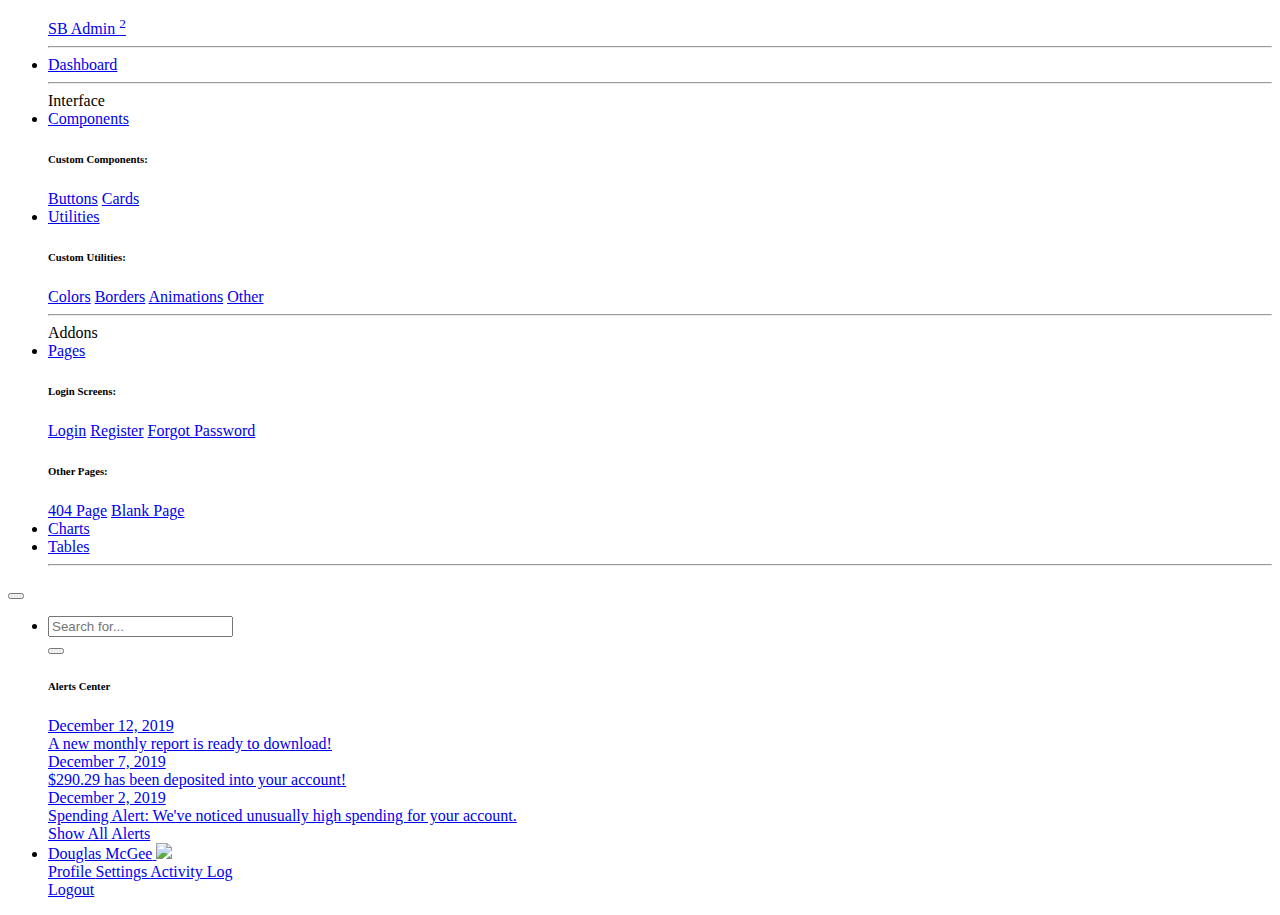
==== index.html @ e05d9966 "second commit" ====
<!DOCTYPE html>
<html lang="en">

<head>

    <meta charset="utf-8">
    <meta http-equiv="X-UA-Compatible" content="IE=edge">
    <meta name="viewport" content="width=device-width, initial-scale=1, shrink-to-fit=no">
    <meta name="description" content="">
    <meta name="author" content="">

    <title>SB Admin 2 - Dashboard</title>

    <!-- Custom fonts for this template-->
    <link href="vendor/fontawesome-free/css/all.min.css" rel="stylesheet" type="text/css">
    <link
        href="https://fonts.googleapis.com/css?family=Nunito:200,200i,300,300i,400,400i,600,600i,700,700i,800,800i,900,900i"
        rel="stylesheet">

    <!-- Custom styles for this template-->
    <link href="css/sb-admin-2.css" rel="stylesheet">
    <link rel="stylesheet" href="style.css">

</head>

<body id="page-top">

    <!-- Page Wrapper -->
    <div id="wrapper">

        <!-- Sidebar -->
        <ul class="navbar-nav bg-gradient-primary sidebar sidebar-dark accordion" id="accordionSidebar">

            <!-- Sidebar - Brand -->
            <a class="sidebar-brand d-flex align-items-center justify-content-center" href="index.html">
                <div class="sidebar-brand-icon rotate-n-15">
                    <i class="fas fa-laugh-wink"></i>
                </div>
                <div class="sidebar-brand-text mx-3">SB Admin <sup>2</sup></div>
            </a>

            <!-- Divider -->
            <hr class="sidebar-divider my-0">

            <!-- Nav Item - Dashboard -->
            <li class="nav-item active">
                <a class="nav-link" href="index.html">
                    <i class="fas fa-fw fa-tachometer-alt"></i>
                    <span>Dashboard</span></a>
            </li>

            <!-- Divider -->
            <hr class="sidebar-divider">

            <!-- Heading -->
            <div class="sidebar-heading">
                Interface
            </div>

            <!-- Nav Item - Pages Collapse Menu -->
            <li class="nav-item">
                <a class="nav-link collapsed" href="#" data-toggle="collapse" data-target="#collapseTwo"
                    aria-expanded="true" aria-controls="collapseTwo">
                    <i class="fas fa-fw fa-cog"></i>
                    <span>Components</span>
                </a>
                <div id="collapseTwo" class="collapse" aria-labelledby="headingTwo" data-parent="#accordionSidebar">
                    <div class="bg-white py-2 collapse-inner rounded">
                        <h6 class="collapse-header">Custom Components:</h6>
                        <a class="collapse-item" href="buttons.html">Buttons</a>
                        <a class="collapse-item" href="cards.html">Cards</a>
                    </div>
                </div>
            </li>

            <!-- Nav Item - Utilities Collapse Menu -->
            <li class="nav-item">
                <a class="nav-link collapsed" href="#" data-toggle="collapse" data-target="#collapseUtilities"
                    aria-expanded="true" aria-controls="collapseUtilities">
                    <i class="fas fa-fw fa-wrench"></i>
                    <span>Utilities</span>
                </a>
                <div id="collapseUtilities" class="collapse" aria-labelledby="headingUtilities"
                    data-parent="#accordionSidebar">
                    <div class="bg-white py-2 collapse-inner rounded">
                        <h6 class="collapse-header">Custom Utilities:</h6>
                        <a class="collapse-item" href="utilities-color.html">Colors</a>
                        <a class="collapse-item" href="utilities-border.html">Borders</a>
                        <a class="collapse-item" href="utilities-animation.html">Animations</a>
                        <a class="collapse-item" href="utilities-other.html">Other</a>
                    </div>
                </div>
            </li>

            <!-- Divider -->
            <hr class="sidebar-divider">

            <!-- Heading -->
            <div class="sidebar-heading">
                Addons
            </div>

            <!-- Nav Item - Pages Collapse Menu -->
            <li class="nav-item">
                <a class="nav-link collapsed" href="#" data-toggle="collapse" data-target="#collapsePages"
                    aria-expanded="true" aria-controls="collapsePages">
                    <i class="fas fa-fw fa-folder"></i>
                    <span>Pages</span>
                </a>
                <div id="collapsePages" class="collapse" aria-labelledby="headingPages" data-parent="#accordionSidebar">
                    <div class="bg-white py-2 collapse-inner rounded">
                        <h6 class="collapse-header">Login Screens:</h6>
                        <a class="collapse-item" href="login.html">Login</a>
                        <a class="collapse-item" href="register.html">Register</a>
                        <a class="collapse-item" href="forgot-password.html">Forgot Password</a>
                        <div class="collapse-divider"></div>
                        <h6 class="collapse-header">Other Pages:</h6>
                        <a class="collapse-item" href="404.html">404 Page</a>
                        <a class="collapse-item" href="blank.html">Blank Page</a>
                    </div>
                </div>
            </li>

            <!-- Nav Item - Charts -->
            <li class="nav-item">
                <a class="nav-link" href="charts.html">
                    <i class="fas fa-fw fa-chart-area"></i>
                    <span>Charts</span></a>
            </li>

            <!-- Nav Item - Tables -->
            <li class="nav-item">
                <a class="nav-link" href="tables.html">
                    <i class="fas fa-fw fa-table"></i>
                    <span>Tables</span></a>
            </li>

            <!-- Divider -->
            <hr class="sidebar-divider d-none d-md-block">

            <!-- Sidebar Toggler (Sidebar) -->
            <!-- <div class="text-center d-none d-md-inline">
                <button class="rounded-circle border-0" id="sidebarToggle"></button>
            </div> -->

            <!-- Sidebar Message -->
            <!-- <div class="sidebar-card">
                <img class="sidebar-card-illustration mb-2" src="img/undraw_rocket.svg" alt="">
                <p class="text-center mb-2"><strong>SB Admin Pro</strong> is packed with premium features, components, and more!</p>
                <a class="btn btn-success btn-sm" href="https://startbootstrap.com/theme/sb-admin-pro">Upgrade to Pro!</a>
            </div> -->

        </ul>
        <!-- End of Sidebar -->

        <!-- Content Wrapper -->
        <div id="content-wrapper" class="d-flex flex-column">

            <!-- Main Content -->
            <div id="content">

                <!-- Topbar -->
                <nav class="navbar navbar-expand navbar-light topbar mb-4 static-top shadow">

                    <!-- Sidebar Toggle (Topbar) -->
                    <button id="sidebarToggleTop" class="btn btn-link  rounded-circle mr-3">
                        <i class="fa fa-bars"></i>
                    </button>

                    <!-- Topbar Search -->
                    <!-- <form
                        class="d-none d-sm-inline-block form-inline mr-auto ml-md-3 my-2 my-md-0 mw-100 navbar-search">
                        <div class="input-group">
                            <input type="text" class="form-control bg-light border-0 small" placeholder="Search for..."
                                aria-label="Search" aria-describedby="basic-addon2">
                            <div class="input-group-append">
                                <button class="btn btn-primary" type="button">
                                    <i class="fas fa-search fa-sm"></i>
                                </button>
                            </div>
                        </div>
                    </form> -->

                    <!-- Topbar Navbar -->
                    <ul class="navbar-nav ml-auto">

                        <!-- Nav Item - Search Dropdown (Visible Only XS) -->
                        <li class="nav-item dropdown no-arrow d-sm-none">
                            <a class="nav-link dropdown-toggle" href="#" id="searchDropdown" role="button"
                                data-toggle="dropdown" aria-haspopup="true" aria-expanded="false">
                                <i class="fas fa-search fa-fw"></i>
                            </a>
                            <!-- Dropdown - Messages -->
                            <div class="dropdown-menu dropdown-menu-right p-3 shadow animated--grow-in"
                                aria-labelledby="searchDropdown">
                                <form class="form-inline mr-auto w-100 navbar-search">
                                    <div class="input-group">
                                        <input type="text" class="form-control bg-light border-0 small"
                                            placeholder="Search for..." aria-label="Search"
                                            aria-describedby="basic-addon2">
                                        <div class="input-group-append">
                                            <button class="btn btn-primary" type="button">
                                                <i class="fas fa-search fa-sm"></i>
                                            </button>
                                        </div>
                                    </div>
                                </form>
                            </div>
                        </li>

                         <!-- Nav Item - Alerts 
                        <li class="nav-item dropdown no-arrow mx-1">
                            <a class="nav-link dropdown-toggle" href="#" id="alertsDropdown" role="button"
                                data-toggle="dropdown" aria-haspopup="true" aria-expanded="false">
                                <i class="fas fa-bell fa-fw"></i>
                               Counter - Alerts 
                                <span class="badge badge-danger badge-counter">3+</span>
                            </a> -->
                            <!-- Dropdown - Alerts -->
                            <div class="dropdown-list dropdown-menu dropdown-menu-right shadow animated--grow-in"
                                aria-labelledby="alertsDropdown">
                                <h6 class="dropdown-header">
                                    Alerts Center
                                </h6>
                                <a class="dropdown-item d-flex align-items-center" href="#">
                                    <div class="mr-3">
                                        <div class="icon-circle bg-primary">
                                            <i class="fas fa-file-alt text-white"></i>
                                        </div>
                                    </div>
                                    <div>
                                        <div class="small text-gray-500">December 12, 2019</div>
                                        <span class="font-weight-bold">A new monthly report is ready to download!</span>
                                    </div>
                                </a>
                                <a class="dropdown-item d-flex align-items-center" href="#">
                                    <div class="mr-3">
                                        <div class="icon-circle bg-success">
                                            <i class="fas fa-donate text-white"></i>
                                        </div>
                                    </div>
                                    <div>
                                        <div class="small text-gray-500">December 7, 2019</div>
                                        $290.29 has been deposited into your account!
                                    </div>
                                </a>
                                <a class="dropdown-item d-flex align-items-center" href="#">
                                    <div class="mr-3">
                                        <div class="icon-circle bg-warning">
                                            <i class="fas fa-exclamation-triangle text-white"></i>
                                        </div>
                                    </div>
                                    <div>
                                        <div class="small text-gray-500">December 2, 2019</div>
                                        Spending Alert: We've noticed unusually high spending for your account.
                                    </div>
                                </a>
                                <a class="dropdown-item text-center small text-gray-500" href="#">Show All Alerts</a>
                            </div>
                        </li>

                        <!-- Nav Item - Messages -->
                        <!-- <li class="nav-item dropdown no-arrow mx-1">
                            <a class="nav-link dropdown-toggle" href="#" id="messagesDropdown" role="button"
                                data-toggle="dropdown" aria-haspopup="true" aria-expanded="false">
                                <i class="fas fa-envelope fa-fw"></i> -->
                                <!-- Counter - Messages -->
                                <!-- <span class="badge badge-danger badge-counter">7</span>
                            </a> -->
                            <!-- Dropdown - Messages -->
                            <!-- <div class="dropdown-list dropdown-menu dropdown-menu-right shadow animated--grow-in"
                                aria-labelledby="messagesDropdown">
                                <h6 class="dropdown-header">
                                    Message Center
                                </h6>
                                <a class="dropdown-item d-flex align-items-center" href="#">
                                    <div class="dropdown-list-image mr-3">
                                        <img class="rounded-circle" src="img/undraw_profile_1.svg"
                                            alt="">
                                        <div class="status-indicator bg-success"></div>
                                    </div>
                                    <div class="font-weight-bold">
                                        <div class="text-truncate">Hi there! I am wondering if you can help me with a
                                            problem I've been having.</div>
                                        <div class="small text-gray-500">Emily Fowler · 58m</div>
                                    </div>
                                </a>
                                <a class="dropdown-item d-flex align-items-center" href="#">
                                    <div class="dropdown-list-image mr-3">
                                        <img class="rounded-circle" src="img/undraw_profile_2.svg"
                                            alt="">
                                        <div class="status-indicator"></div>
                                    </div>
                                    <div>
                                        <div class="text-truncate">I have the photos that you ordered last month, how
                                            would you like them sent to you?</div>
                                        <div class="small text-gray-500">Jae Chun · 1d</div>
                                    </div>
                                </a>
                                <a class="dropdown-item d-flex align-items-center" href="#">
                                    <div class="dropdown-list-image mr-3">
                                        <img class="rounded-circle" src="img/undraw_profile_3.svg"
                                            alt="">
                                        <div class="status-indicator bg-warning"></div>
                                    </div>
                                    <div>
                                        <div class="text-truncate">Last month's report looks great, I am very happy with
                                            the progress so far, keep up the good work!</div>
                                        <div class="small text-gray-500">Morgan Alvarez · 2d</div>
                                    </div>
                                </a>
                                <a class="dropdown-item d-flex align-items-center" href="#">
                                    <div class="dropdown-list-image mr-3">
                                        <img class="rounded-circle" src="https://source.unsplash.com/Mv9hjnEUHR4/60x60"
                                            alt="">
                                        <div class="status-indicator bg-success"></div>
                                    </div>
                                    <div>
                                        <div class="text-truncate">Am I a good boy? The reason I ask is because someone
                                            told me that people say this to all dogs, even if they aren't good...</div>
                                        <div class="small text-gray-500">Chicken the Dog · 2w</div>
                                    </div>
                                </a>
                                <a class="dropdown-item text-center small text-gray-500" href="#">Read More Messages</a>
                            </div>
                        </li>

                        <div class="topbar-divider d-none d-sm-block"></div> -->

                        <!-- Nav Item - User Information -->
                        <li class="nav-item dropdown no-arrow">
                            <a class="nav-link dropdown-toggle" href="#" id="userDropdown" role="button"
                                data-toggle="dropdown" aria-haspopup="true" aria-expanded="false">
                                <span class="mr-2 d-none d-lg-inline text-gray-600 small">Douglas McGee</span>
                                <img class="img-profile rounded-circle"
                                    src="img/undraw_profile.svg">
                            </a>
                            <!-- Dropdown - User Information -->
                            <div class="dropdown-menu dropdown-menu-right shadow animated--grow-in"
                                aria-labelledby="userDropdown">
                                <a class="dropdown-item" href="#">
                                    <i class="fas fa-user fa-sm fa-fw mr-2 text-gray-400"></i>
                                    Profile
                                </a>
                                <a class="dropdown-item" href="#">
                                    <i class="fas fa-cogs fa-sm fa-fw mr-2 text-gray-400"></i>
                                    Settings
                                </a>
                                <a class="dropdown-item" href="#">
                                    <i class="fas fa-list fa-sm fa-fw mr-2 text-gray-400"></i>
                                    Activity Log
                                </a>
                                <div class="dropdown-divider"></div>
                                <a class="dropdown-item" href="#" data-toggle="modal" data-target="#logoutModal">
                                    <i class="fas fa-sign-out-alt fa-sm fa-fw mr-2 text-gray-400"></i>
                                    Logout
                                </a>
                            </div>
                        </li>

                    </ul>

                </nav>
                <!-- End of Topbar -->

               
    <!-- Logout Modal-->
    <!-- <div class="modal fade" id="logoutModal" tabindex="-1" role="dialog" aria-labelledby="exampleModalLabel"
        aria-hidden="true">
        <div class="modal-dialog" role="document">
            <div class="modal-content">
                <div class="modal-header">
                    <h5 class="modal-title" id="exampleModalLabel">Ready to Leave?</h5>
                    <button class="close" type="button" data-dismiss="modal" aria-label="Close">
                        <span aria-hidden="true">×</span>
                    </button>
                </div>
                <div class="modal-body">Select "Logout" below if you are ready to end your current session.</div>
                <div class="modal-footer">
                    <button class="btn btn-secondary" type="button" data-dismiss="modal">Cancel</button>
                    <a class="btn btn-primary" href="login.html">Logout</a>
                </div>
            </div>
        </div>
    </div> -->

    <!-- Bootstrap core JavaScript-->
    <script src="vendor/jquery/jquery.min.js"></script>
    <script src="vendor/bootstrap/js/bootstrap.bundle.min.js"></script>

    <!-- Core plugin JavaScript-->
    <script src="vendor/jquery-easing/jquery.easing.min.js"></script>

    <!-- Custom scripts for all pages-->
    <script src="js/sb-admin-2.min.js"></script>

    <!-- Page level plugins -->
    <script src="vendor/chart.js/Chart.min.js"></script>

    <!-- Page level custom scripts -->
    <script src="js/demo/chart-area-demo.js"></script>
    <script src="js/demo/chart-pie-demo.js"></script>

</body>

</html>
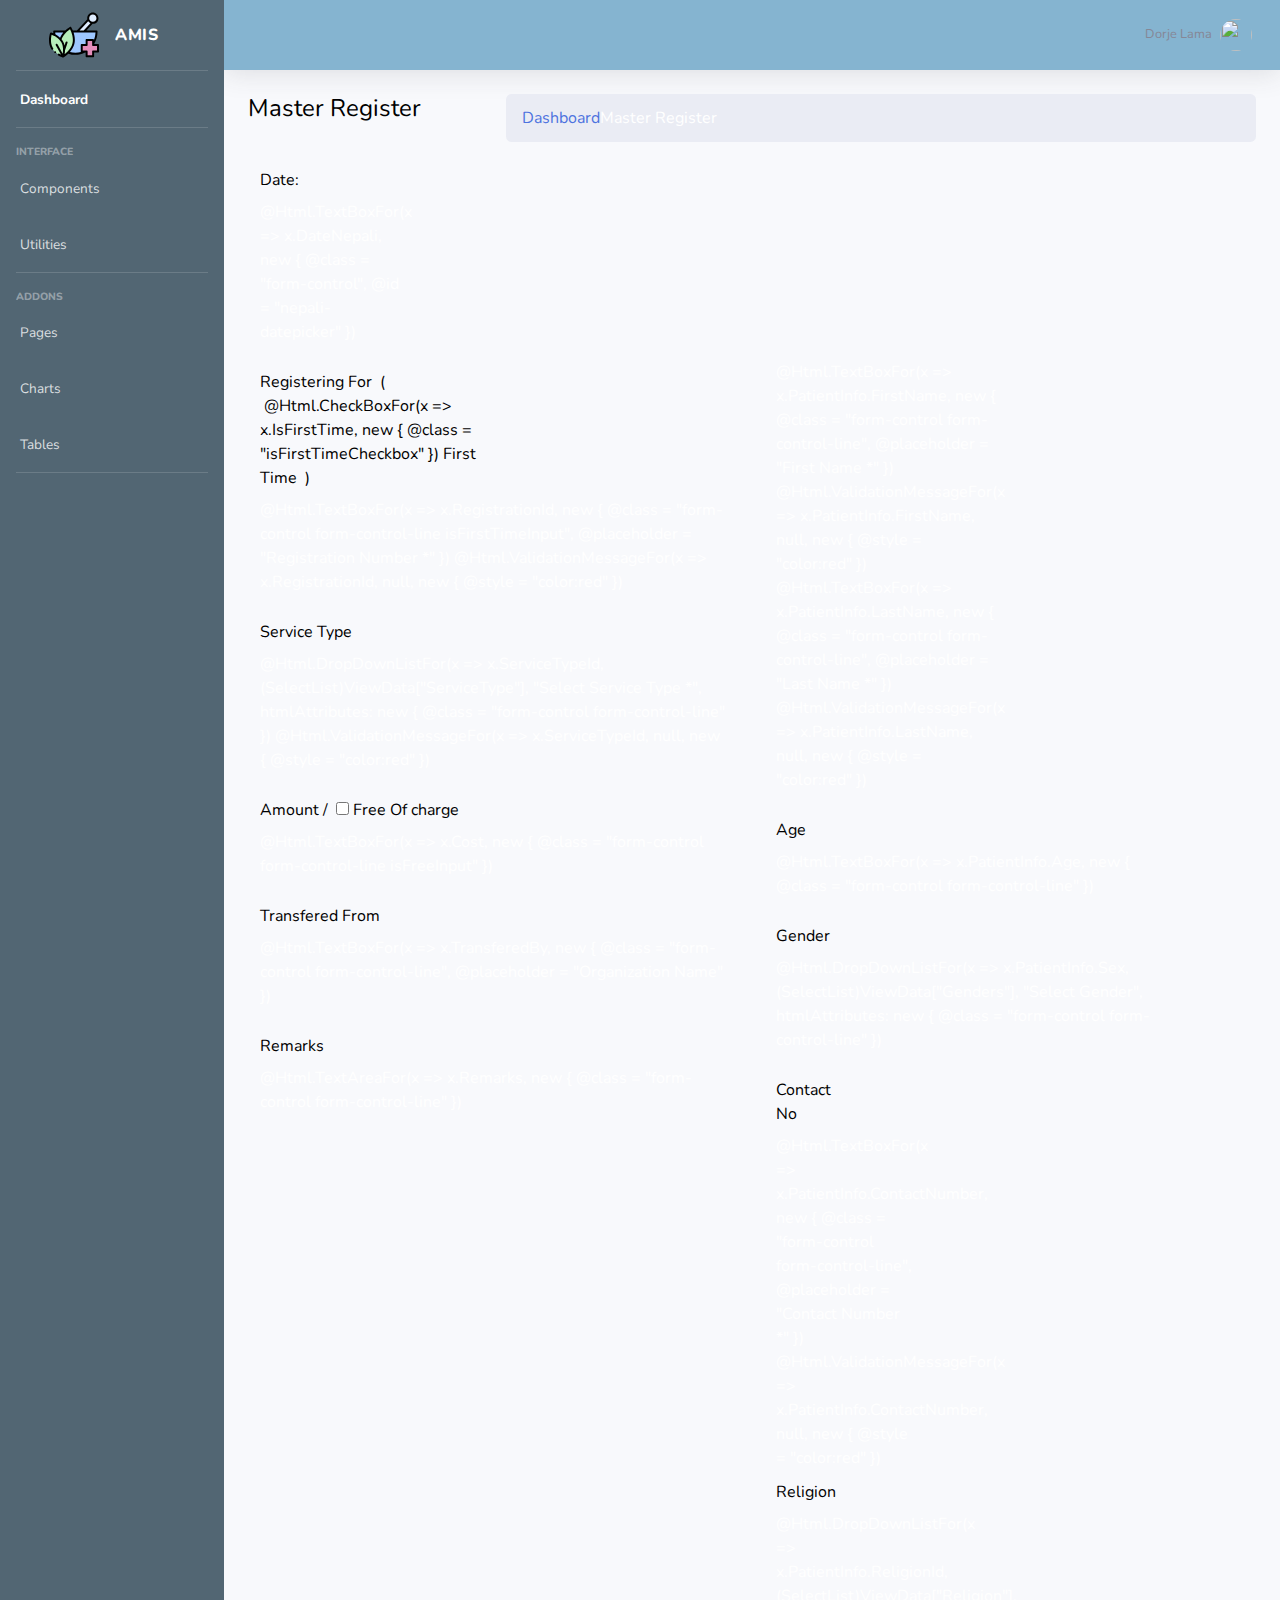
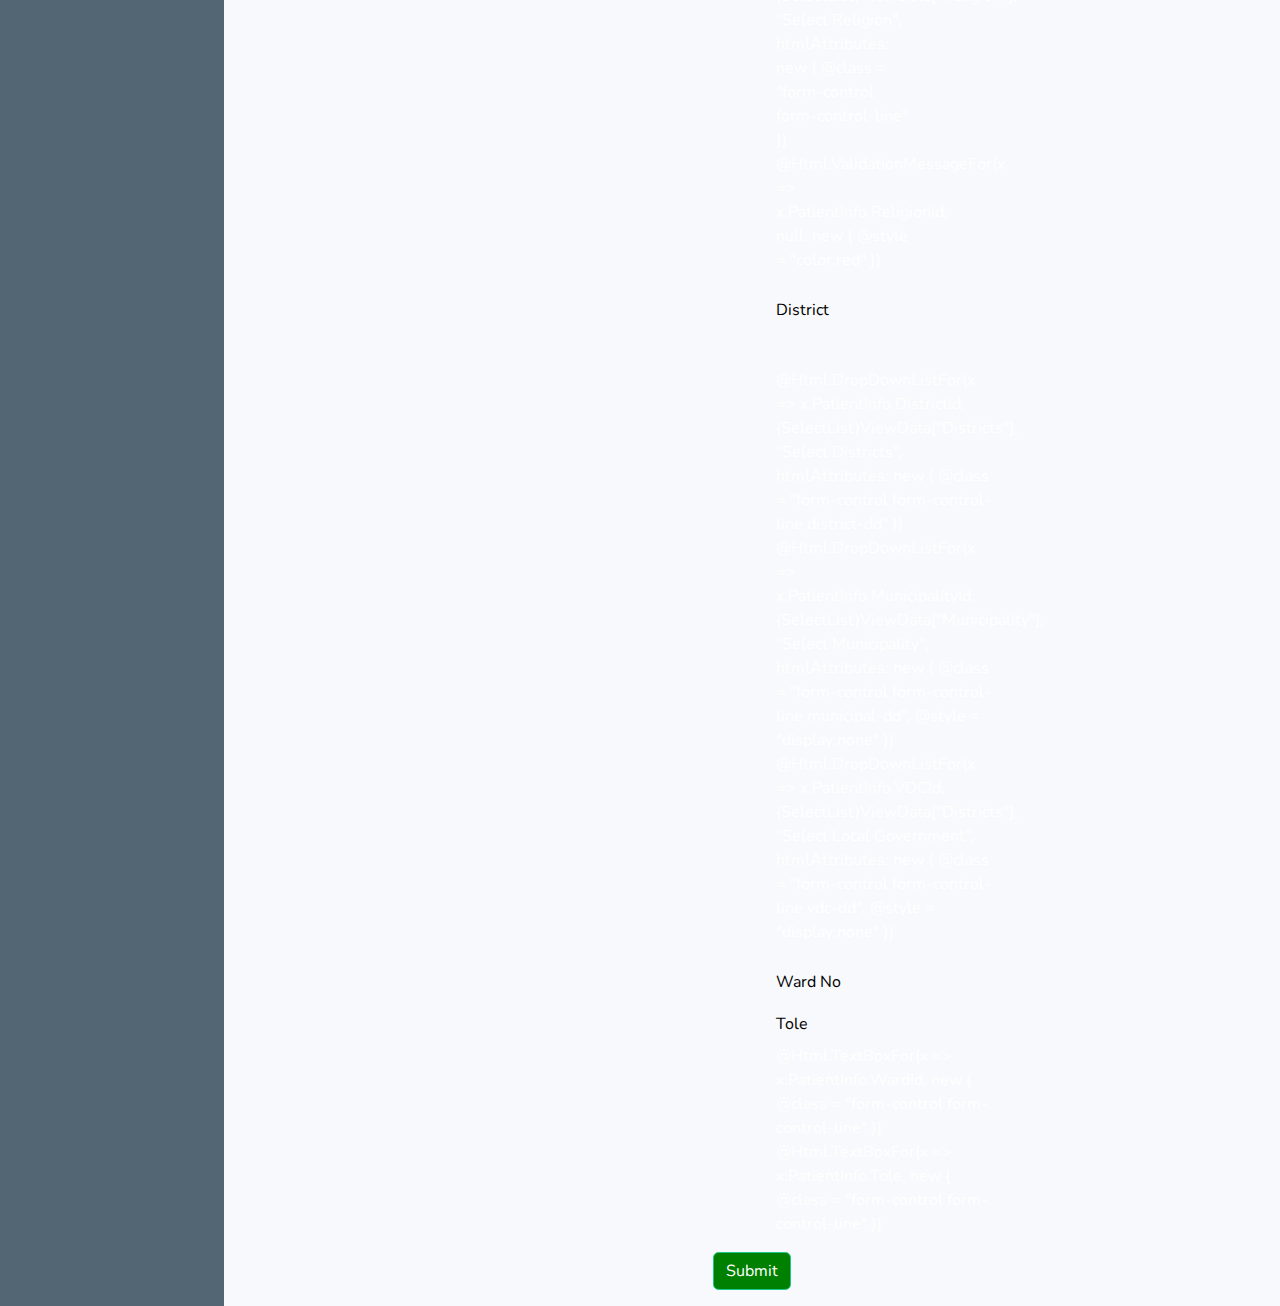
==== commit 0531b719: "third commit" ====
--- a/index.html
+++ b/index.html
@@ -33,10 +33,10 @@
 
             <!-- Sidebar - Brand -->
             <a class="sidebar-brand d-flex align-items-center justify-content-center" href="index.html">
-                <div class="sidebar-brand-icon rotate-n-15">
-                    <i class="fas fa-laugh-wink"></i>
-                </div>
-                <div class="sidebar-brand-text mx-3">SB Admin <sup>2</sup></div>
+                <div class="sidebar-brand-icon ">
+                 <img src="./img/medicine.svg" alt="" sizes="" srcset="" style="width: 50px;">
+                </div>
+                <div class="sidebar-brand-text mx-3"> AMIS </div>
             </a>
 
             <!-- Divider -->
@@ -331,7 +331,7 @@
                         <li class="nav-item dropdown no-arrow">
                             <a class="nav-link dropdown-toggle" href="#" id="userDropdown" role="button"
                                 data-toggle="dropdown" aria-haspopup="true" aria-expanded="false">
-                                <span class="mr-2 d-none d-lg-inline text-gray-600 small">Douglas McGee</span>
+                                <span class="mr-2 d-none d-lg-inline text-gray-600 small">Dorje Lama</span>
                                 <img class="img-profile rounded-circle"
                                     src="img/undraw_profile.svg">
                             </a>
@@ -362,6 +362,161 @@
 
                 </nav>
                 <!-- End of Topbar -->
+
+<!-- content-section-start -->
+
+
+<div class="container-fluid">
+    <div class="row bg-title">
+        <div class="col-lg-3 col-md-4 col-sm-4 col-xs-12">
+            <h4 class="page-title">Master Register</h4>
+        </div>
+        <div class="col-lg-9 col-sm-8 col-md-8 col-xs-12">
+            <ol class="breadcrumb">
+                <li><a href="@Url.Action("Index","Home")">Dashboard</a></li>
+                <li class="active">Master Register</li>
+            </ol>
+        </div>
+    </div>
+
+        <div class="row">
+            <div class="col-md-6">
+                <div class="form-group">
+                    <label class="col-md-1">Date:</label>
+                    <div class="col-md-4">
+                        @Html.TextBoxFor(x => x.DateNepali, new { @class = "form-control", @id = "nepali-datepicker" })
+                    </div>
+                </div>
+            </div>
+        </div>
+        <div class="row">
+            <div class="col-md-6 col-xs-12">
+                <div class="white-box">
+                    <div class="form-group">
+                        <label class="col-md-6">Registering For&nbsp; ( &nbsp;@Html.CheckBoxFor(x => x.IsFirstTime, new { @class = "isFirstTimeCheckbox" }) First Time &nbsp;)</label>
+                        <div class="col-md-12">
+                            @Html.TextBoxFor(x => x.RegistrationId, new { @class = "form-control form-control-line isFirstTimeInput", @placeholder = "Registration Number *" })
+                            @Html.ValidationMessageFor(x => x.RegistrationId, null, new { @style = "color:red" })
+                        </div>
+                    </div>
+                    <div class="form-group">
+                        <label class="col-md-12">Service Type</label>
+                        <div class="col-md-12">
+                            @Html.DropDownListFor(x => x.ServiceTypeId, (SelectList)ViewData["ServiceType"], "Select Service Type *", htmlAttributes: new { @class = "form-control form-control-line" })
+                            @Html.ValidationMessageFor(x => x.ServiceTypeId, null, new { @style = "color:red" })
+
+                        </div>
+                    </div>
+                    <div class="form-group">
+                        <label class="col-md-12">Amount / &nbsp;<input type="checkbox" class="isFreeCheckbox"> Free Of charge</label>
+                        <div class="col-md-12">
+                            @Html.TextBoxFor(x => x.Cost, new { @class = "form-control form-control-line isFreeInput" })
+                        </div>
+                    </div>
+                    <div class="form-group">
+                        <label class="col-md-12">Transfered From</label>
+                        <div class="col-md-12">
+                            @Html.TextBoxFor(x => x.TransferedBy, new { @class = "form-control form-control-line", @placeholder = "Organization Name" })
+                        </div>
+                    </div>
+                    <div class="form-group">
+                        <label class="col-md-12">Remarks</label>
+                        <div class="col-md-12">
+                            @Html.TextAreaFor(x => x.Remarks, new { @class = "form-control form-control-line" })
+                        </div>
+                    </div>
+                </div>
+            </div>
+            <div class="col-md-6 col-xs-12">
+                <div class="white-box">
+                    <div class="form-group">
+                        <div class="col-md-6">
+                            @Html.TextBoxFor(x => x.PatientInfo.FirstName, new { @class = "form-control form-control-line", @placeholder = "First Name *" })
+                            @Html.ValidationMessageFor(x => x.PatientInfo.FirstName, null, new { @style = "color:red" })
+
+                        </div>
+                        <div class="col-md-6">
+                            @Html.TextBoxFor(x => x.PatientInfo.LastName, new { @class = "form-control form-control-line", @placeholder = "Last Name *" })
+                            @Html.ValidationMessageFor(x => x.PatientInfo.LastName, null, new { @style = "color:red" })
+
+                        </div>
+                    </div>
+                    <div class="form-group">
+                        <label class="col-md-2">Age</label>
+                        <div class="col-md-10">
+                            @Html.TextBoxFor(x => x.PatientInfo.Age, new { @class = "form-control form-control-line" })
+                        </div>
+                    </div>
+                    <div class="form-group">
+                        <label class="col-md-2">Gender</label>
+                        <div class="col-md-10">
+                            @Html.DropDownListFor(x => x.PatientInfo.Sex, (SelectList)ViewData["Genders"], "Select Gender", htmlAttributes: new { @class = "form-control form-control-line" })
+                        </div>
+                    </div>
+                    <div class="form-group">
+                        <label class="col-md-2">Contact No</label>
+                        <div class="col-md-4">
+                            @Html.TextBoxFor(x => x.PatientInfo.ContactNumber, new { @class = "form-control form-control-line", @placeholder = "Contact Number *" })
+                            @Html.ValidationMessageFor(x => x.PatientInfo.ContactNumber, null, new { @style = "color:red" })
+                        </div>
+                        <label class="col-md-2">Religion</label>
+                        <div class="col-md-4">
+                            @Html.DropDownListFor(x => x.PatientInfo.ReligionId, (SelectList)ViewData["Religion"], "Select Religion", htmlAttributes: new { @class = "form-control form-control-line" })
+                            @Html.ValidationMessageFor(x => x.PatientInfo.ReligionId, null, new { @style = "color:red" })
+                        </div>
+                    </div>
+                    <div class="form-group">
+                        <label class="col-md-6">District</label>
+
+                        <div class="col-md-6">
+                            <select name="LocalGovernmentType" class="form-control form-control-line local-government-type" style="visibility: hidden">
+                                <option>Select Municipality/Local Government</option>
+                                <option value="1">Municipality</option>
+                                <option value="2">Local Government</option>
+                            </select>
+                        </div>
+
+                        <div class="col-md-6">
+                            @Html.DropDownListFor(x => x.PatientInfo.DistrictId, (SelectList)ViewData["Districts"], "Select Districts", htmlAttributes: new { @class = "form-control form-control-line district-dd" })
+                        </div>
+                        <div class="col-md-6">
+                            @Html.DropDownListFor(x => x.PatientInfo.MunicipalityId, (SelectList)ViewData["Municipality"], "Select Municipality", htmlAttributes: new { @class = "form-control form-control-line municipal-dd", @style = "display:none" })
+                            @Html.DropDownListFor(x => x.PatientInfo.VDCId, (SelectList)ViewData["Districts"], "Select Local Government", htmlAttributes: new { @class = "form-control form-control-line vdc-dd", @style = "display:none" })
+                        </div>
+                    </div>
+                    <div class="form-group">
+                        <label class="col-md-6">Ward No</label>
+                        <label class="col-md-6">Tole</label>
+                        <div class="col-md-6">
+                            @Html.TextBoxFor(x => x.PatientInfo.WardId, new { @class = "form-control form-control-line" })
+                        </div>
+                        <div class="col-md-6">
+                            @Html.TextBoxFor(x => x.PatientInfo.Tole, new { @class = "form-control form-control-line" })
+                        </div>
+                    </div>
+                </div>
+            </div>
+        </div>
+        <div class="row">
+            <div class="col-md-12 col-xs-12">
+                <div class="white-box">
+
+                    <div class="form-group">
+                        <div class="col-sm-12 text-center">
+                            <button type="submit" class="btn btn-success" style="background-color:green">Submit</button>
+                        </div>
+                    </div>
+                </div>
+            </div>
+        </div>
+    
+</div>
+
+<!-- content-section-end -->
+
+
+
+
 
                
     <!-- Logout Modal-->
@@ -401,6 +556,8 @@
     <script src="js/demo/chart-area-demo.js"></script>
     <script src="js/demo/chart-pie-demo.js"></script>
 
+<!--  added  scripts -->
+
 </body>
 
 </html>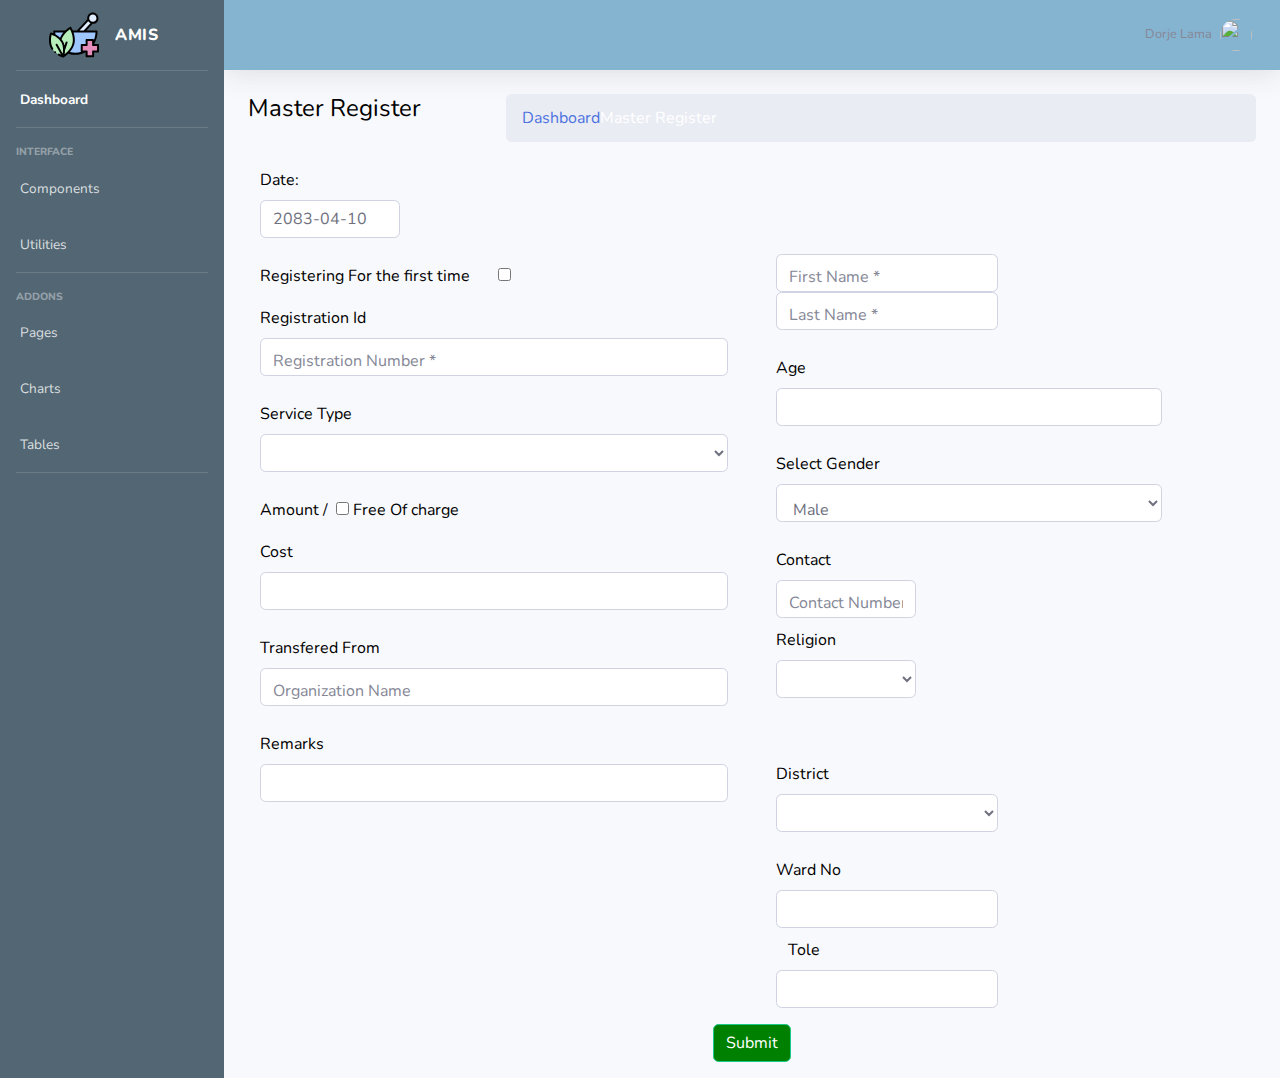
==== commit 807bda6d: "fourth commit" ====
--- a/index.html
+++ b/index.html
@@ -9,7 +9,7 @@
     <meta name="description" content="">
     <meta name="author" content="">
 
-    <title>SB Admin 2 - Dashboard</title>
+    <title>AMIS Dashboards</title>
 
     <!-- Custom fonts for this template-->
     <link href="vendor/fontawesome-free/css/all.min.css" rel="stylesheet" type="text/css">
@@ -362,10 +362,9 @@
 
                 </nav>
                 <!-- End of Topbar -->
+                
 
 <!-- content-section-start -->
-
-
 <div class="container-fluid">
     <div class="row bg-title">
         <div class="col-lg-3 col-md-4 col-sm-4 col-xs-12">
@@ -373,7 +372,7 @@
         </div>
         <div class="col-lg-9 col-sm-8 col-md-8 col-xs-12">
             <ol class="breadcrumb">
-                <li><a href="@Url.Action("Index","Home")">Dashboard</a></li>
+                <li><a href="index.html">Dashboard</a></li>
                 <li class="active">Master Register</li>
             </ol>
         </div>
@@ -384,7 +383,8 @@
                 <div class="form-group">
                     <label class="col-md-1">Date:</label>
                     <div class="col-md-4">
-                        @Html.TextBoxFor(x => x.DateNepali, new { @class = "form-control", @id = "nepali-datepicker" })
+                        <input type="text" class="form-control" id="nepali-datepicker">
+                        <!-- @Html.TextBoxFor(x => x.DateNepali, new { @class = "form-control", @id = "nepali-datepicker" }) -->
                     </div>
                 </div>
             </div>
@@ -393,36 +393,72 @@
             <div class="col-md-6 col-xs-12">
                 <div class="white-box">
                     <div class="form-group">
-                        <label class="col-md-6">Registering For&nbsp; ( &nbsp;@Html.CheckBoxFor(x => x.IsFirstTime, new { @class = "isFirstTimeCheckbox" }) First Time &nbsp;)</label>
+                        <label  class="col-md-6"> Registering For the first time</label>
+                        <input type="checkbox" class="isFirstTimeCheckbox" >
+                        <label class="form-check-label" for="exampleCheck1"></label>
+                        <!-- <label class="col-md-6">Registering For&nbsp; ( &nbsp;@Html.CheckBoxFor(x => x.IsFirstTime, new { @class = "isFirstTimeCheckbox" }) First Time &nbsp;)</label> -->
                         <div class="col-md-12">
-                            @Html.TextBoxFor(x => x.RegistrationId, new { @class = "form-control form-control-line isFirstTimeInput", @placeholder = "Registration Number *" })
-                            @Html.ValidationMessageFor(x => x.RegistrationId, null, new { @style = "color:red" })
-                        </div>
-                    </div>
+                            
+                            <label for="RegisterationId">Registration Id</label>
+                            <input type="email" class="form-control form-control-line isFirstTimeInput" id="exampleInputEmail1"  placeholder="Registration Number *">
+
+                            <!-- @Html.TextBoxFor(x => x.RegistrationId, new { @class = "form-control form-control-line isFirstTimeInput", @placeholder = "Registration Number *" })
+                            @Html.ValidationMessageFor(x => x.RegistrationId, null, new { @style = "color:red" }) -->
+                        </div>
+                    </div>
+
+
+
+
+
+
                     <div class="form-group">
                         <label class="col-md-12">Service Type</label>
                         <div class="col-md-12">
-                            @Html.DropDownListFor(x => x.ServiceTypeId, (SelectList)ViewData["ServiceType"], "Select Service Type *", htmlAttributes: new { @class = "form-control form-control-line" })
-                            @Html.ValidationMessageFor(x => x.ServiceTypeId, null, new { @style = "color:red" })
-
-                        </div>
-                    </div>
+
+
+
+
+                            <!-- <label for="DropDownListFor">Select Service Type *</label> -->
+                                <select class="form-control form-control-line" id="">
+                                  <option></option>
+                                  <option></option>
+                                  <option></option>
+                                </select>
+                            <!-- @Html.DropDownListFor(x => x.ServiceTypeId, (SelectList)ViewData["ServiceType"], "Select Service Type *", htmlAttributes: new { @class = "form-control form-control-line" })
+                            @Html.ValidationMessageFor(x => x.ServiceTypeId, null, new { @style = "color:red" }) -->
+
+                        </div>
+                    </div>
+
+
+            
+
                     <div class="form-group">
                         <label class="col-md-12">Amount / &nbsp;<input type="checkbox" class="isFreeCheckbox"> Free Of charge</label>
                         <div class="col-md-12">
-                            @Html.TextBoxFor(x => x.Cost, new { @class = "form-control form-control-line isFreeInput" })
-                        </div>
-                    </div>
+                            <label for="Cost">Cost</label>
+                            <input type="number" class="form-control form-control-line isFreeInput" id=""  placeholder="">
+
+                            <!-- @Html.TextBoxFor(x => x.Cost, new { @class = "form-control form-control-line isFreeInput" }) -->
+                        </div>
+                    </div>
+
                     <div class="form-group">
                         <label class="col-md-12">Transfered From</label>
                         <div class="col-md-12">
-                            @Html.TextBoxFor(x => x.TransferedBy, new { @class = "form-control form-control-line", @placeholder = "Organization Name" })
+                            <!-- <label for="TransferedBy">TransferedBy</label> -->
+                            <input type="text" class="form-control form-control-line " id=""  placeholder="Organization Name">
+<!-- 
+                            @Html.TextBoxFor(x => x.TransferedBy, new { @class = "form-control form-control-line", @placeholder = "Organization Name" }) -->
                         </div>
                     </div>
                     <div class="form-group">
                         <label class="col-md-12">Remarks</label>
                         <div class="col-md-12">
-                            @Html.TextAreaFor(x => x.Remarks, new { @class = "form-control form-control-line" })
+                            <!-- <label for="Remarks">Remarks</label> -->
+                            <input type="text" class="form-control form-control-line " >
+                            <!-- @Html.TextAreaFor(x => x.Remarks, new { @class = "form-control form-control-line" }) -->
                         </div>
                     </div>
                 </div>
@@ -431,42 +467,66 @@
                 <div class="white-box">
                     <div class="form-group">
                         <div class="col-md-6">
-                            @Html.TextBoxFor(x => x.PatientInfo.FirstName, new { @class = "form-control form-control-line", @placeholder = "First Name *" })
-                            @Html.ValidationMessageFor(x => x.PatientInfo.FirstName, null, new { @style = "color:red" })
+                            
+
+                            <!-- <label for="PatientInfo">PatientInfo</label> -->
+                            <input type="text" class="form-control form-control-line" id=""  placeholder="First Name *">
+
+
+
+                            <!-- @Html.TextBoxFor(x => x.PatientInfo.FirstName, new { @class = "form-control form-control-line", @placeholder = "First Name *" })
+                            @Html.ValidationMessageFor(x => x.PatientInfo.FirstName, null, new { @style = "color:red" }) -->
 
                         </div>
                         <div class="col-md-6">
-                            @Html.TextBoxFor(x => x.PatientInfo.LastName, new { @class = "form-control form-control-line", @placeholder = "Last Name *" })
-                            @Html.ValidationMessageFor(x => x.PatientInfo.LastName, null, new { @style = "color:red" })
+                            <input type="text" class="form-control form-control-line " id=""  placeholder="Last Name *">
+                            <!-- @Html.TextBoxFor(x => x.PatientInfo.LastName, new { @class = "form-control form-control-line", @placeholder = "Last Name *" })
+                            @Html.ValidationMessageFor(x => x.PatientInfo.LastName, null, new { @style = "color:red" }) -->
 
                         </div>
                     </div>
                     <div class="form-group">
                         <label class="col-md-2">Age</label>
                         <div class="col-md-10">
-                            @Html.TextBoxFor(x => x.PatientInfo.Age, new { @class = "form-control form-control-line" })
-                        </div>
-                    </div>
-                    <div class="form-group">
-                        <label class="col-md-2">Gender</label>
+                            <input type="text" class="form-control form-control-line " id=""  placeholder=" ">
+                            <!-- @Html.TextBoxFor(x => x.PatientInfo.Age, new { @class = "form-control form-control-line" }) -->
+                        </div>
+                    </div>
+                    <div class="form-group">
+                        <!-- <label class="col-md-2">Gender</label> -->
                         <div class="col-md-10">
-                            @Html.DropDownListFor(x => x.PatientInfo.Sex, (SelectList)ViewData["Genders"], "Select Gender", htmlAttributes: new { @class = "form-control form-control-line" })
-                        </div>
-                    </div>
-                    <div class="form-group">
-                        <label class="col-md-2">Contact No</label>
+                            <label for="Genders">Select Gender</label>
+                            <select class="form-control form-control-line" id="">
+                                <option> Male</option>
+                                <option>Female</option>
+                           
+                              </select>
+                            <!-- @Html.DropDownListFor(x => x.PatientInfo.Sex, (SelectList)ViewData["Genders"], "Select Gender", htmlAttributes: new { @class = "form-control form-control-line" }) -->
+                        </div>
+                    </div>
+                    
+                    <div class="form-group">
+                        <label class="col-md-2">Contact </label>
                         <div class="col-md-4">
-                            @Html.TextBoxFor(x => x.PatientInfo.ContactNumber, new { @class = "form-control form-control-line", @placeholder = "Contact Number *" })
-                            @Html.ValidationMessageFor(x => x.PatientInfo.ContactNumber, null, new { @style = "color:red" })
+                            <!-- <label for="ContactNumber">Contact Number</label> -->
+                            <input type="text" class="form-control form-control-line " id=""  placeholder="Contact Number *">
+                            <!-- @Html.TextBoxFor(x => x.PatientInfo.ContactNumber, new { @class = "form-control form-control-line", @placeholder = "Contact Number *" })
+                            @Html.ValidationMessageFor(x => x.PatientInfo.ContactNumber, null, new { @style = "color:red" }) -->
                         </div>
                         <label class="col-md-2">Religion</label>
                         <div class="col-md-4">
-                            @Html.DropDownListFor(x => x.PatientInfo.ReligionId, (SelectList)ViewData["Religion"], "Select Religion", htmlAttributes: new { @class = "form-control form-control-line" })
-                            @Html.ValidationMessageFor(x => x.PatientInfo.ReligionId, null, new { @style = "color:red" })
-                        </div>
-                    </div>
-                    <div class="form-group">
-                        <label class="col-md-6">District</label>
+                            <select class="form-control form-control-line" id="">
+                                <label for="ReligionId">Select Religion</label>
+                                <option></option>
+                                <option></option>
+                                <option></option>
+                              </select>
+                            <!-- @Html.DropDownListFor(x => x.PatientInfo.ReligionId, (SelectList)ViewData["Religion"], "Select Religion", htmlAttributes: new { @class = "form-control form-control-line" })
+                            @Html.ValidationMessageFor(x => x.PatientInfo.ReligionId, null, new { @style = "color:red" }) -->
+                        </div>
+                    </div>
+                    <div class="form-group">
+                     
 
                         <div class="col-md-6">
                             <select name="LocalGovernmentType" class="form-control form-control-line local-government-type" style="visibility: hidden">
@@ -475,23 +535,46 @@
                                 <option value="2">Local Government</option>
                             </select>
                         </div>
+                        <label class="col-md-6">District</label>
 
                         <div class="col-md-6">
-                            @Html.DropDownListFor(x => x.PatientInfo.DistrictId, (SelectList)ViewData["Districts"], "Select Districts", htmlAttributes: new { @class = "form-control form-control-line district-dd" })
+                            <!-- <label for="DistrictId">Select Districts</label> -->
+                            <select name='DistrictId' class="form-control form-control-line district-dd" id="">
+                               <option></option>
+                                <option></option>
+                                <option></option>
+                              </select>
+                            <!-- @Html.DropDownListFor(x => x.PatientInfo.DistrictId, (SelectList)ViewData["Districts"], "Select Districts", htmlAttributes: new { @class = "form-control form-control-line district-dd" }) -->
                         </div>
                         <div class="col-md-6">
-                            @Html.DropDownListFor(x => x.PatientInfo.MunicipalityId, (SelectList)ViewData["Municipality"], "Select Municipality", htmlAttributes: new { @class = "form-control form-control-line municipal-dd", @style = "display:none" })
-                            @Html.DropDownListFor(x => x.PatientInfo.VDCId, (SelectList)ViewData["Districts"], "Select Local Government", htmlAttributes: new { @class = "form-control form-control-line vdc-dd", @style = "display:none" })
+                            <select name='MunicipalityId' class="form-control form-control-line municipal-dd" id="" style="display: none;">
+                                <label for="MunicipalityId">Select Municipality</label>
+                                <option></option>
+                                <option></option>
+                                <option></option>
+                              </select>
+                            <!-- @Html.DropDownListFor(x => x.PatientInfo.MunicipalityId, (SelectList)ViewData["Municipality"], "Select Municipality", htmlAttributes: new { @class = "form-control form-control-line municipal-dd", @style = "display:none" }) -->
+                             <!-- @Html.DropDownListFor(x => x.PatientInfo.VDCId, (SelectList)ViewData["Districts"], "Select Local Government", htmlAttributes: new { @class = "form-control form-control-line vdc-dd", @style = "display:none" }) -->
+                             <select name='VDCId' class="form-control form-control-line vdc-dd" id="" style="display: none;">
+                                <label for="VDCId">Select VDC</label>
+                                <option></option>
+                                <option></option>
+                                <option></option>
+                              </select>
+                             
                         </div>
                     </div>
                     <div class="form-group">
                         <label class="col-md-6">Ward No</label>
-                        <label class="col-md-6">Tole</label>
+                       
                         <div class="col-md-6">
-                            @Html.TextBoxFor(x => x.PatientInfo.WardId, new { @class = "form-control form-control-line" })
+                            <input  name= "WardId," type="text" class="form-control form-control-line " id="" >
+                            <!-- @Html.TextBoxFor(x => x.PatientInfo.WardId, new { @class = "form-control form-control-line" }) -->
                         </div>
                         <div class="col-md-6">
-                            @Html.TextBoxFor(x => x.PatientInfo.Tole, new { @class = "form-control form-control-line" })
+                            <label class="col-md-6">Tole</label>
+                            <input  name= "PatientInfo.Tole," type="text" class="form-control form-control-line " id="" >
+                            <!-- @Html.TextBoxFor(x => x.PatientInfo.Tole, new { @class = "form-control form-control-line" }) -->
                         </div>
                     </div>
                 </div>
@@ -511,6 +594,7 @@
         </div>
     
 </div>
+
 
 <!-- content-section-end -->
 
@@ -556,8 +640,16 @@
     <script src="js/demo/chart-area-demo.js"></script>
     <script src="js/demo/chart-pie-demo.js"></script>
 
-<!--  added  scripts -->
-
+<!--   new  added  scripts and  from cshtml -->
+<link rel="stylesheet" href="./css/nepali.datepicker.v3.1.min.css">
+<script src="./js/jquery-3.4.1.min.js"></script>
+<script src="./js/jquery.validate.min.js"></script>
+<script src="./js/jquery.validate.unobtrusive.min.js"></script>
+
+<script src="./js/nepali.datepicker.v3.1.min.js"></script>
+<script src="./js/GetCurrentDateBS.js"></script>
+
+<script src="./js/MasterRegister.js "></script>
 </body>
 
 </html>--- a/css/nepali.datepicker.v3.1.min.css
+++ b/css/nepali.datepicker.v3.1.min.css
@@ -0,0 +1 @@
+.ndc-chevron::before{border-style:solid;border-width:.25em .25em 0 0;content:"";display:inline-block;height:.3em;left:.15em;position:relative;top:5px;transform:rotate(-45deg);vertical-align:top;width:.3em;border-color:#fff;box-sizing:initial}.ndc-chevron.ndc-right:before{left:-1px;transform:rotate(45deg)}.ndc-chevron.ndc-left:before{left:1px;transform:rotate(-135deg)}div#ndp-nepali-box{font-family:"Trebuchet MS",Tahoma,Verdana,Arial,sans-serif;border:1px solid #a6c9e2;background-color:#fdfefe;position:absolute;top:-999px;z-index:9999;padding:1px;box-shadow:0 5px 5px -3px rgba(0,0,0,.2),0 8px 10px 1px rgba(0,0,0,.14),0 3px 14px 2px rgba(0,0,0,.12)}div#ndp-nepali-box .hidden{display:none}div#ndp-table-div{margin:0}div#ndp-table-div table{border-spacing:2px;border-collapse:separate}div#ndp-nepali-box td.ndp-date{padding:2px;border:1px solid #c5dbec;background:#dfeffc;color:#2e6e9e}div#ndp-nepali-box td.ndp-selected{border:1px solid #fad42e;background:#fbec88;color:#363636;text-align:center}div#ndp-nepali-box td.ndp-current{padding:2px;border:1px solid #fed22f;background:#f5f8f9;text-align:center;font-weight:700}div#ndp-nepali-box td.ndp-current a{color:#e17009;display:block}div#ndp-nepali-box td.ndp-date a,div#ndp-nepali-box td.ndp-selected a{display:block;color:#1c94c4;text-decoration:none;width:20px;text-align:center;font-weight:700}a.ndp-disabled{color:#ccc!important}div#ndp-nepali-box td.ndp-current:hover,div#ndp-nepali-box td.ndp-date:hover{border:1px solid #fed22f;opacity:.8}div#ndp-nepali-box td.ndp-date a:hover{color:#1c94c4}div#ndp-nepali-box table,div#ndp-nepali-box td,div#ndp-nepali-box tr{font-size:12px;height:19px;line-height:19px;border-collapse:separate;border-spacing:2px}div#ndp-nepali-box a{text-decoration:none}.ndp-days th,.ndp-header{text-align:center;font-weight:700}.ndp-header{border:1px solid #4297d7;background:#87b6d9;color:#fff;font-size:13px;padding:2px;line-height:20px;margin:2px}.ndp-next:hover,.ndp-prev:hover{background:#fed22f}.ndp-next,.ndp-prev{position:absolute;top:8px;width:1.3em;height:1.3em;background:#247ac4;border-radius:50%}.ndp-prev{left:7px}.ndp-next{right:7px}#currentMonth #ndp-month-select,#currentMonth #ndp-year-select{color:#000;font-size:12px;font-weight:400;padding:2px 1px 0;height:22px}.ndp-corner-all,.ndp-corner-left,.ndp-corner-tl,.ndp-corner-top{-moz-border-radius-topleft:5px;-webkit-border-top-left-radius:5px;-khtml-border-top-left-radius:5px;border-top-left-radius:5px}.ndp-corner-all,.ndp-corner-right,.ndp-corner-top,.ndp-corner-tr{-moz-border-radius-topright:5px;-webkit-border-top-right-radius:5px;-khtml-border-top-right-radius:5px;border-top-right-radius:5px}.ndp-corner-all,.ndp-corner-bl,.ndp-corner-bottom,.ndp-corner-left{-moz-border-radius-bottomleft:5px;-webkit-border-bottom-left-radius:5px;-khtml-border-bottom-left-radius:5px;border-bottom-left-radius:5px}.ndp-corner-all,.ndp-corner-bottom,.ndp-corner-br,.ndp-corner-right{-moz-border-radius-bottomright:5px;-webkit-border-bottom-right-radius:5px;-khtml-border-bottom-right-radius:5px;border-bottom-right-radius:5px}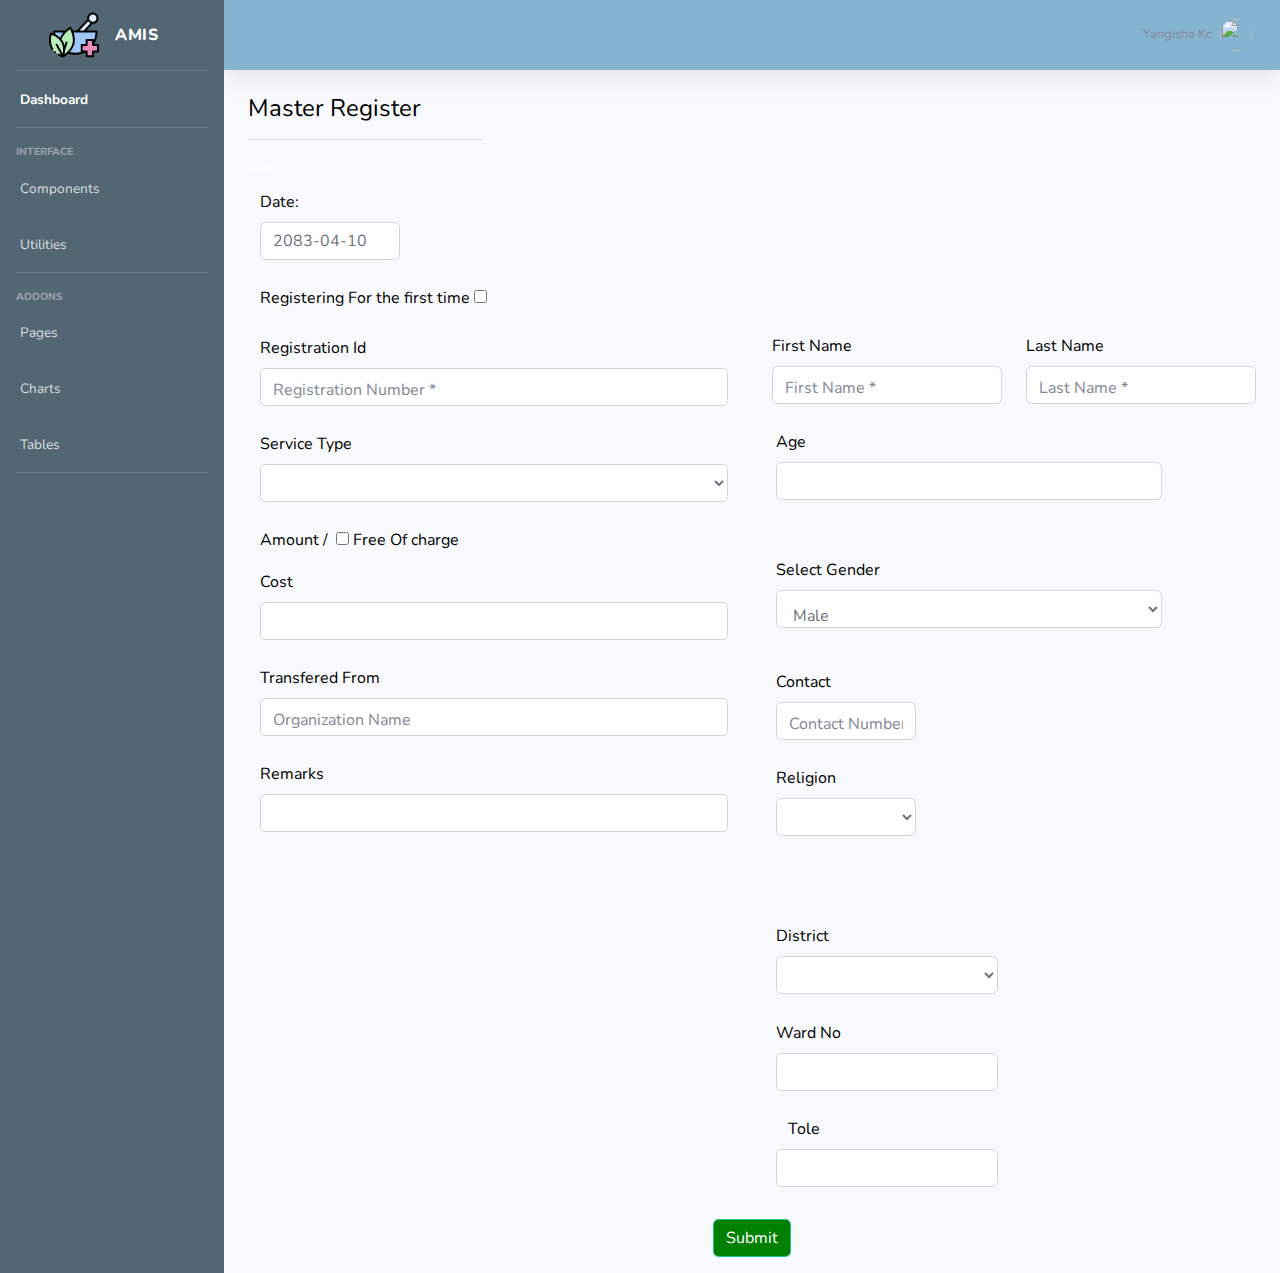
==== commit 17d069d0: "sixth commit" ====
--- a/index.html
+++ b/index.html
@@ -10,7 +10,7 @@
     <meta name="author" content="">
 
     <title>AMIS Dashboards</title>
-
+    <link rel="stylesheet" href="https://maxcdn.bootstrapcdn.com/bootstrap/4.0.0/css/bootstrap.min.css" integrity="sha384-Gn5384xqQ1aoWXA+058RXPxPg6fy4IWvTNh0E263XmFcJlSAwiGgFAW/dAiS6JXm" crossorigin="anonymous">
     <!-- Custom fonts for this template-->
     <link href="vendor/fontawesome-free/css/all.min.css" rel="stylesheet" type="text/css">
     <link
@@ -19,7 +19,10 @@
 
     <!-- Custom styles for this template-->
     <link href="css/sb-admin-2.css" rel="stylesheet">
-    <link rel="stylesheet" href="style.css">
+    <!-- <link rel="stylesheet" href="style.css"> -->
+    
+    <!-- New links -->
+    <!-- <link rel="stylesheet" href="path/to/font-awesome/css/font-awesome.min.css"> -->
 
 </head>
 
@@ -331,7 +334,7 @@
                         <li class="nav-item dropdown no-arrow">
                             <a class="nav-link dropdown-toggle" href="#" id="userDropdown" role="button"
                                 data-toggle="dropdown" aria-haspopup="true" aria-expanded="false">
-                                <span class="mr-2 d-none d-lg-inline text-gray-600 small">Dorje Lama</span>
+                                <span class="mr-2 d-none d-lg-inline text-gray-600 small">Yangisha Kc</span>
                                 <img class="img-profile rounded-circle"
                                     src="img/undraw_profile.svg">
                             </a>
@@ -367,38 +370,46 @@
 <!-- content-section-start -->
 <div class="container-fluid">
     <div class="row bg-title">
-        <div class="col-lg-3 col-md-4 col-sm-4 col-xs-12">
-            <h4 class="page-title">Master Register</h4>
+        <div class="col-lg-3 col-md-4 col-sm-4 col-xs-12  ">
+            <h4 class="page-title ">Master Register </h4>
+            <hr> 
+        
         </div>
-        <div class="col-lg-9 col-sm-8 col-md-8 col-xs-12">
-            <ol class="breadcrumb">
+        <!-- <div class="col-lg-9 col-sm-8 col-md-8 col-xs-12" >
+            <!-- <ol class="breadcrumb mx-auto">
                 <li><a href="index.html">Dashboard</a></li>
                 <li class="active">Master Register</li>
-            </ol>
-        </div>
+            </ol> -->
+        </div> -->
     </div>
-
+<section id="RegisterationForm">
+<div class="container">
         <div class="row">
             <div class="col-md-6">
                 <div class="form-group">
                     <label class="col-md-1">Date:</label>
-                    <div class="col-md-4">
-                        <input type="text" class="form-control" id="nepali-datepicker">
+                    <div class="col-md-4 ">
+                        <!-- <i class="fa fa-calendar-alt" style="color: black;"></i> -->
+                            <input type="text" class="form-control fa fa-calendar-alt" id="nepali-datepicker" >
+                           
+                      
+                 
                         <!-- @Html.TextBoxFor(x => x.DateNepali, new { @class = "form-control", @id = "nepali-datepicker" }) -->
                     </div>
                 </div>
             </div>
         </div>
         <div class="row">
-            <div class="col-md-6 col-xs-12">
+            <div class="col-md-6 ">
                 <div class="white-box">
                     <div class="form-group">
-                        <label  class="col-md-6"> Registering For the first time</label>
-                        <input type="checkbox" class="isFirstTimeCheckbox" >
-                        <label class="form-check-label" for="exampleCheck1"></label>
+                        <label  class="col-md-12"> Registering For the first time
+                             <input type="checkbox" class="isFirstTimeCheckbox" >
+                        </label> 
+                        
+                        <!-- <label class="form-check-label" for="exampleCheck1"></label> -->
                         <!-- <label class="col-md-6">Registering For&nbsp; ( &nbsp;@Html.CheckBoxFor(x => x.IsFirstTime, new { @class = "isFirstTimeCheckbox" }) First Time &nbsp;)</label> -->
-                        <div class="col-md-12">
-                            
+                        <div class="col-md-12 mt-2">
                             <label for="RegisterationId">Registration Id</label>
                             <input type="email" class="form-control form-control-line isFirstTimeInput" id="exampleInputEmail1"  placeholder="Registration Number *">
 
@@ -406,12 +417,6 @@
                             @Html.ValidationMessageFor(x => x.RegistrationId, null, new { @style = "color:red" }) -->
                         </div>
                     </div>
-
-
-
-
-
-
                     <div class="form-group">
                         <label class="col-md-12">Service Type</label>
                         <div class="col-md-12">
@@ -463,38 +468,50 @@
                     </div>
                 </div>
             </div>
-            <div class="col-md-6 col-xs-12">
+<!-- 
+<h4  class="mt-3  " style="color: black;"> Patient Info</h4> -->
+
+            <div class="col-md-6 ">
                 <div class="white-box">
-                    <div class="form-group">
-                        <div class="col-md-6">
-                            
-
-                            <!-- <label for="PatientInfo">PatientInfo</label> -->
-                            <input type="text" class="form-control form-control-line" id=""  placeholder="First Name *">
-
-
-
-                            <!-- @Html.TextBoxFor(x => x.PatientInfo.FirstName, new { @class = "form-control form-control-line", @placeholder = "First Name *" })
-                            @Html.ValidationMessageFor(x => x.PatientInfo.FirstName, null, new { @style = "color:red" }) -->
-
-                        </div>
-                        <div class="col-md-6">
-                            <input type="text" class="form-control form-control-line " id=""  placeholder="Last Name *">
-                            <!-- @Html.TextBoxFor(x => x.PatientInfo.LastName, new { @class = "form-control form-control-line", @placeholder = "Last Name *" })
-                            @Html.ValidationMessageFor(x => x.PatientInfo.LastName, null, new { @style = "color:red" }) -->
-
-                        </div>
-                    </div>
-                    <div class="form-group">
-                        <label class="col-md-2">Age</label>
-                        <div class="col-md-10">
+                
+                    <div class="form-group">
+                       
+                        <div class="row ml-n1">
+                       
+                            <div class="col-md-6 mt-5 " >
+                               
+                                <label for="FirstName">First Name</label>
+                                <input type="text" class="form-control form-control-line" id=""  placeholder="First Name *">
+    
+    
+    
+                                <!-- @Html.TextBoxFor(x => x.PatientInfo.FirstName, new { @class = "form-control form-control-line", @placeholder = "First Name *" })
+                                @Html.ValidationMessageFor(x => x.PatientInfo.FirstName, null, new { @style = "color:red" }) -->
+    
+                            </div>
+                            <div class="col-md-6 mt-5">
+    
+                                <label for="LastName">Last Name</label>
+                                <input type="text" class="form-control form-control-line " id=""  placeholder="Last Name *">
+                                <!-- @Html.TextBoxFor(x => x.PatientInfo.LastName, new { @class = "form-control form-control-line", @placeholder = "Last Name *" })
+                                @Html.ValidationMessageFor(x => x.PatientInfo.LastName, null, new { @style = "color:red" }) -->
+    
+                            </div>
+                        </div>
+                        </div>
+
+                     
+                       
+                    <div class="form-group">
+                        <label class="col-md-2 ">Age</label>
+                        <div class="col-md-10 mb-2">
                             <input type="text" class="form-control form-control-line " id=""  placeholder=" ">
                             <!-- @Html.TextBoxFor(x => x.PatientInfo.Age, new { @class = "form-control form-control-line" }) -->
                         </div>
                     </div>
                     <div class="form-group">
                         <!-- <label class="col-md-2">Gender</label> -->
-                        <div class="col-md-10">
+                        <div class="col-md-10  mt-5">
                             <label for="Genders">Select Gender</label>
                             <select class="form-control form-control-line" id="">
                                 <option> Male</option>
@@ -506,14 +523,14 @@
                     </div>
                     
                     <div class="form-group">
-                        <label class="col-md-2">Contact </label>
+                        <label class="col-md-2 mt-3">Contact </label>
                         <div class="col-md-4">
                             <!-- <label for="ContactNumber">Contact Number</label> -->
                             <input type="text" class="form-control form-control-line " id=""  placeholder="Contact Number *">
                             <!-- @Html.TextBoxFor(x => x.PatientInfo.ContactNumber, new { @class = "form-control form-control-line", @placeholder = "Contact Number *" })
                             @Html.ValidationMessageFor(x => x.PatientInfo.ContactNumber, null, new { @style = "color:red" }) -->
                         </div>
-                        <label class="col-md-2">Religion</label>
+                        <label class="col-md-2 mt-3">Religion</label>
                         <div class="col-md-4">
                             <select class="form-control form-control-line" id="">
                                 <label for="ReligionId">Select Religion</label>
@@ -525,17 +542,27 @@
                             @Html.ValidationMessageFor(x => x.PatientInfo.ReligionId, null, new { @style = "color:red" }) -->
                         </div>
                     </div>
-                    <div class="form-group">
-                     
-
-                        <div class="col-md-6">
+
+
+                    <!-- <div class="row">
+                        <div class="col-12">
+
+
+
+
+                        </div>
+                    </div> -->
+
+                    
+                    <div class="form-group">
+                        <div class="col-md-6 mt-4">
                             <select name="LocalGovernmentType" class="form-control form-control-line local-government-type" style="visibility: hidden">
                                 <option>Select Municipality/Local Government</option>
                                 <option value="1">Municipality</option>
                                 <option value="2">Local Government</option>
                             </select>
                         </div>
-                        <label class="col-md-6">District</label>
+                        <label class="col-md-6 mt-3">District</label>
 
                         <div class="col-md-6">
                             <!-- <label for="DistrictId">Select Districts</label> -->
@@ -571,8 +598,8 @@
                             <input  name= "WardId," type="text" class="form-control form-control-line " id="" >
                             <!-- @Html.TextBoxFor(x => x.PatientInfo.WardId, new { @class = "form-control form-control-line" }) -->
                         </div>
-                        <div class="col-md-6">
-                            <label class="col-md-6">Tole</label>
+                        <div class="col-md-6 mt-3">
+                            <label class="col-md-6 ">Tole</label>
                             <input  name= "PatientInfo.Tole," type="text" class="form-control form-control-line " id="" >
                             <!-- @Html.TextBoxFor(x => x.PatientInfo.Tole, new { @class = "form-control form-control-line" }) -->
                         </div>
@@ -580,10 +607,9 @@
                 </div>
             </div>
         </div>
-        <div class="row">
+        <div class="row mt-3">
             <div class="col-md-12 col-xs-12">
                 <div class="white-box">
-
                     <div class="form-group">
                         <div class="col-sm-12 text-center">
                             <button type="submit" class="btn btn-success" style="background-color:green">Submit</button>
@@ -592,9 +618,10 @@
                 </div>
             </div>
         </div>
-    
+    </div>
 </div>
 
+</section>
 
 <!-- content-section-end -->
 
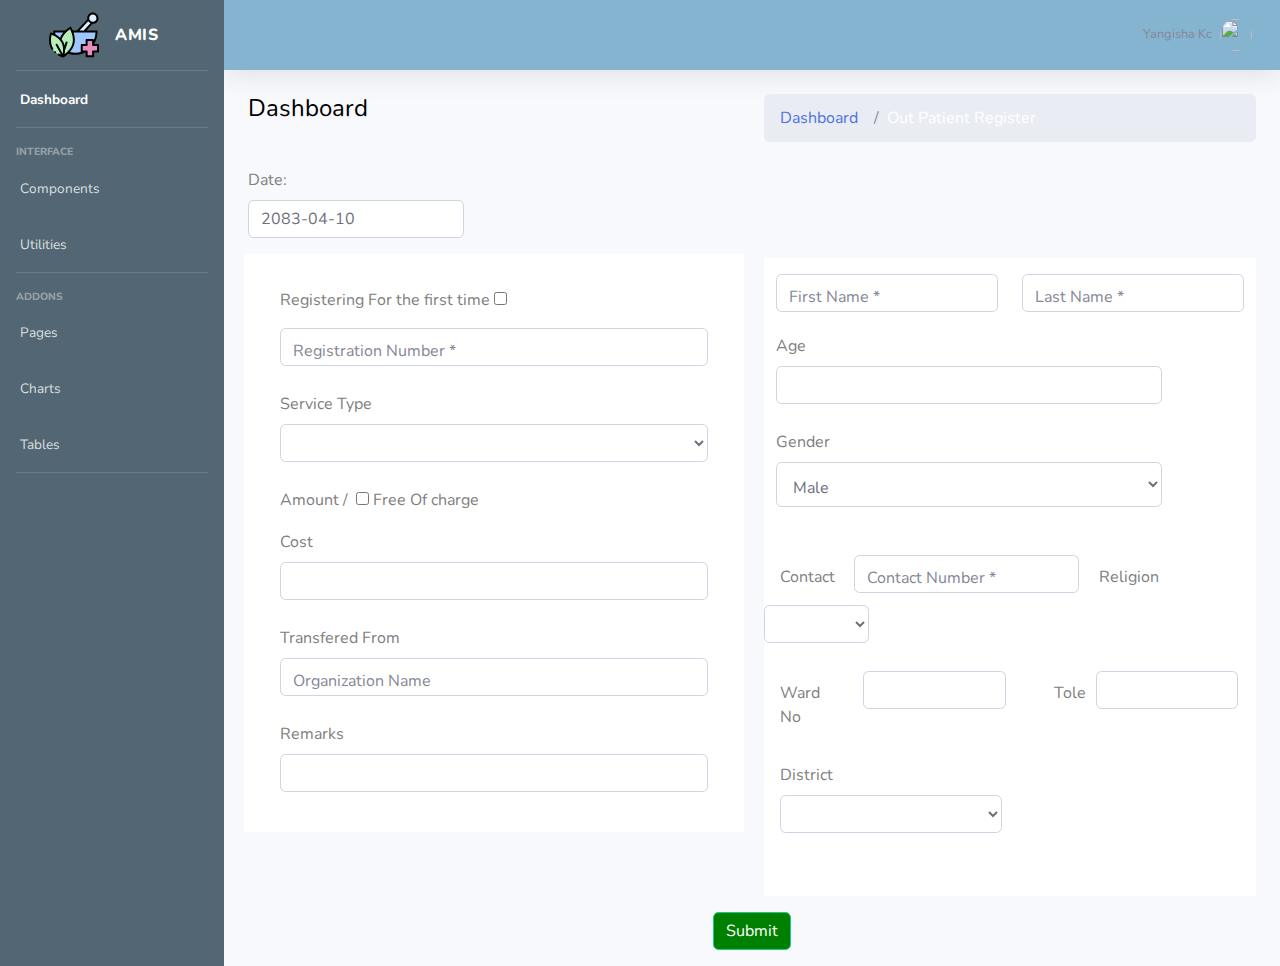
==== commit be2923ad: "final update" ====
--- a/index.html
+++ b/index.html
@@ -10,7 +10,8 @@
     <meta name="author" content="">
 
     <title>AMIS Dashboards</title>
-    <link rel="stylesheet" href="https://maxcdn.bootstrapcdn.com/bootstrap/4.0.0/css/bootstrap.min.css" integrity="sha384-Gn5384xqQ1aoWXA+058RXPxPg6fy4IWvTNh0E263XmFcJlSAwiGgFAW/dAiS6JXm" crossorigin="anonymous">
+    <link rel="stylesheet" href="https://maxcdn.bootstrapcdn.com/bootstrap/4.0.0/css/bootstrap.min.css"
+        integrity="sha384-Gn5384xqQ1aoWXA+058RXPxPg6fy4IWvTNh0E263XmFcJlSAwiGgFAW/dAiS6JXm" crossorigin="anonymous">
     <!-- Custom fonts for this template-->
     <link href="vendor/fontawesome-free/css/all.min.css" rel="stylesheet" type="text/css">
     <link
@@ -20,7 +21,7 @@
     <!-- Custom styles for this template-->
     <link href="css/sb-admin-2.css" rel="stylesheet">
     <!-- <link rel="stylesheet" href="style.css"> -->
-    
+
     <!-- New links -->
     <!-- <link rel="stylesheet" href="path/to/font-awesome/css/font-awesome.min.css"> -->
 
@@ -37,7 +38,7 @@
             <!-- Sidebar - Brand -->
             <a class="sidebar-brand d-flex align-items-center justify-content-center" href="index.html">
                 <div class="sidebar-brand-icon ">
-                 <img src="./img/medicine.svg" alt="" sizes="" srcset="" style="width: 50px;">
+                    <img src="./img/medicine.svg" alt="" sizes="" srcset="" style="width: 50px;">
                 </div>
                 <div class="sidebar-brand-text mx-3"> AMIS </div>
             </a>
@@ -170,19 +171,7 @@
                         <i class="fa fa-bars"></i>
                     </button>
 
-                    <!-- Topbar Search -->
-                    <!-- <form
-                        class="d-none d-sm-inline-block form-inline mr-auto ml-md-3 my-2 my-md-0 mw-100 navbar-search">
-                        <div class="input-group">
-                            <input type="text" class="form-control bg-light border-0 small" placeholder="Search for..."
-                                aria-label="Search" aria-describedby="basic-addon2">
-                            <div class="input-group-append">
-                                <button class="btn btn-primary" type="button">
-                                    <i class="fas fa-search fa-sm"></i>
-                                </button>
-                            </div>
-                        </div>
-                    </form> -->
+
 
                     <!-- Topbar Navbar -->
                     <ul class="navbar-nav ml-auto">
@@ -211,132 +200,56 @@
                             </div>
                         </li>
 
-                         <!-- Nav Item - Alerts 
-                        <li class="nav-item dropdown no-arrow mx-1">
-                            <a class="nav-link dropdown-toggle" href="#" id="alertsDropdown" role="button"
-                                data-toggle="dropdown" aria-haspopup="true" aria-expanded="false">
-                                <i class="fas fa-bell fa-fw"></i>
-                               Counter - Alerts 
-                                <span class="badge badge-danger badge-counter">3+</span>
-                            </a> -->
-                            <!-- Dropdown - Alerts -->
-                            <div class="dropdown-list dropdown-menu dropdown-menu-right shadow animated--grow-in"
-                                aria-labelledby="alertsDropdown">
-                                <h6 class="dropdown-header">
-                                    Alerts Center
-                                </h6>
-                                <a class="dropdown-item d-flex align-items-center" href="#">
-                                    <div class="mr-3">
-                                        <div class="icon-circle bg-primary">
-                                            <i class="fas fa-file-alt text-white"></i>
-                                        </div>
-                                    </div>
-                                    <div>
-                                        <div class="small text-gray-500">December 12, 2019</div>
-                                        <span class="font-weight-bold">A new monthly report is ready to download!</span>
-                                    </div>
-                                </a>
-                                <a class="dropdown-item d-flex align-items-center" href="#">
-                                    <div class="mr-3">
-                                        <div class="icon-circle bg-success">
-                                            <i class="fas fa-donate text-white"></i>
-                                        </div>
-                                    </div>
-                                    <div>
-                                        <div class="small text-gray-500">December 7, 2019</div>
-                                        $290.29 has been deposited into your account!
-                                    </div>
-                                </a>
-                                <a class="dropdown-item d-flex align-items-center" href="#">
-                                    <div class="mr-3">
-                                        <div class="icon-circle bg-warning">
-                                            <i class="fas fa-exclamation-triangle text-white"></i>
-                                        </div>
-                                    </div>
-                                    <div>
-                                        <div class="small text-gray-500">December 2, 2019</div>
-                                        Spending Alert: We've noticed unusually high spending for your account.
-                                    </div>
-                                </a>
-                                <a class="dropdown-item text-center small text-gray-500" href="#">Show All Alerts</a>
-                            </div>
+
+                        <!-- Dropdown - Alerts -->
+                        <div class="dropdown-list dropdown-menu dropdown-menu-right shadow animated--grow-in"
+                            aria-labelledby="alertsDropdown">
+                            <h6 class="dropdown-header">
+                                Alerts Center
+                            </h6>
+                            <a class="dropdown-item d-flex align-items-center" href="#">
+                                <div class="mr-3">
+                                    <div class="icon-circle bg-primary">
+                                        <i class="fas fa-file-alt text-white"></i>
+                                    </div>
+                                </div>
+                                <div>
+                                    <div class="small text-gray-500">December 12, 2019</div>
+                                    <span class="font-weight-bold">A new monthly report is ready to download!</span>
+                                </div>
+                            </a>
+                            <a class="dropdown-item d-flex align-items-center" href="#">
+                                <div class="mr-3">
+                                    <div class="icon-circle bg-success">
+                                        <i class="fas fa-donate text-white"></i>
+                                    </div>
+                                </div>
+                                <div>
+                                    <div class="small text-gray-500">December 7, 2019</div>
+                                    $290.29 has been deposited into your account!
+                                </div>
+                            </a>
+                            <a class="dropdown-item d-flex align-items-center" href="#">
+                                <div class="mr-3">
+                                    <div class="icon-circle bg-warning">
+                                        <i class="fas fa-exclamation-triangle text-white"></i>
+                                    </div>
+                                </div>
+                                <div>
+                                    <div class="small text-gray-500">December 2, 2019</div>
+                                    Spending Alert: We've noticed unusually high spending for your account.
+                                </div>
+                            </a>
+                            <a class="dropdown-item text-center small text-gray-500" href="#">Show All Alerts</a>
+                        </div>
                         </li>
-
-                        <!-- Nav Item - Messages -->
-                        <!-- <li class="nav-item dropdown no-arrow mx-1">
-                            <a class="nav-link dropdown-toggle" href="#" id="messagesDropdown" role="button"
-                                data-toggle="dropdown" aria-haspopup="true" aria-expanded="false">
-                                <i class="fas fa-envelope fa-fw"></i> -->
-                                <!-- Counter - Messages -->
-                                <!-- <span class="badge badge-danger badge-counter">7</span>
-                            </a> -->
-                            <!-- Dropdown - Messages -->
-                            <!-- <div class="dropdown-list dropdown-menu dropdown-menu-right shadow animated--grow-in"
-                                aria-labelledby="messagesDropdown">
-                                <h6 class="dropdown-header">
-                                    Message Center
-                                </h6>
-                                <a class="dropdown-item d-flex align-items-center" href="#">
-                                    <div class="dropdown-list-image mr-3">
-                                        <img class="rounded-circle" src="img/undraw_profile_1.svg"
-                                            alt="">
-                                        <div class="status-indicator bg-success"></div>
-                                    </div>
-                                    <div class="font-weight-bold">
-                                        <div class="text-truncate">Hi there! I am wondering if you can help me with a
-                                            problem I've been having.</div>
-                                        <div class="small text-gray-500">Emily Fowler · 58m</div>
-                                    </div>
-                                </a>
-                                <a class="dropdown-item d-flex align-items-center" href="#">
-                                    <div class="dropdown-list-image mr-3">
-                                        <img class="rounded-circle" src="img/undraw_profile_2.svg"
-                                            alt="">
-                                        <div class="status-indicator"></div>
-                                    </div>
-                                    <div>
-                                        <div class="text-truncate">I have the photos that you ordered last month, how
-                                            would you like them sent to you?</div>
-                                        <div class="small text-gray-500">Jae Chun · 1d</div>
-                                    </div>
-                                </a>
-                                <a class="dropdown-item d-flex align-items-center" href="#">
-                                    <div class="dropdown-list-image mr-3">
-                                        <img class="rounded-circle" src="img/undraw_profile_3.svg"
-                                            alt="">
-                                        <div class="status-indicator bg-warning"></div>
-                                    </div>
-                                    <div>
-                                        <div class="text-truncate">Last month's report looks great, I am very happy with
-                                            the progress so far, keep up the good work!</div>
-                                        <div class="small text-gray-500">Morgan Alvarez · 2d</div>
-                                    </div>
-                                </a>
-                                <a class="dropdown-item d-flex align-items-center" href="#">
-                                    <div class="dropdown-list-image mr-3">
-                                        <img class="rounded-circle" src="https://source.unsplash.com/Mv9hjnEUHR4/60x60"
-                                            alt="">
-                                        <div class="status-indicator bg-success"></div>
-                                    </div>
-                                    <div>
-                                        <div class="text-truncate">Am I a good boy? The reason I ask is because someone
-                                            told me that people say this to all dogs, even if they aren't good...</div>
-                                        <div class="small text-gray-500">Chicken the Dog · 2w</div>
-                                    </div>
-                                </a>
-                                <a class="dropdown-item text-center small text-gray-500" href="#">Read More Messages</a>
-                            </div>
-                        </li>
-
-                        <div class="topbar-divider d-none d-sm-block"></div> -->
 
                         <!-- Nav Item - User Information -->
                         <li class="nav-item dropdown no-arrow">
                             <a class="nav-link dropdown-toggle" href="#" id="userDropdown" role="button"
                                 data-toggle="dropdown" aria-haspopup="true" aria-expanded="false">
                                 <span class="mr-2 d-none d-lg-inline text-gray-600 small">Yangisha Kc</span>
-                                <img class="img-profile rounded-circle"
-                                    src="img/undraw_profile.svg">
+                                <img class="img-profile rounded-circle" src="img/undraw_profile.svg">
                             </a>
                             <!-- Dropdown - User Information -->
                             <div class="dropdown-menu dropdown-menu-right shadow animated--grow-in"
@@ -365,318 +278,311 @@
 
                 </nav>
                 <!-- End of Topbar -->
-                
-
-<!-- content-section-start -->
-<div class="container-fluid">
-    <div class="row bg-title">
-        <div class="col-lg-3 col-md-4 col-sm-4 col-xs-12  ">
-            <h4 class="page-title ">Master Register </h4>
-            <hr> 
-        
-        </div>
-        <!-- <div class="col-lg-9 col-sm-8 col-md-8 col-xs-12" >
-            <!-- <ol class="breadcrumb mx-auto">
-                <li><a href="index.html">Dashboard</a></li>
-                <li class="active">Master Register</li>
-            </ol> -->
-        </div> -->
-    </div>
-<section id="RegisterationForm">
-<div class="container">
-        <div class="row">
-            <div class="col-md-6">
-                <div class="form-group">
-                    <label class="col-md-1">Date:</label>
-                    <div class="col-md-4 ">
-                        <!-- <i class="fa fa-calendar-alt" style="color: black;"></i> -->
-                            <input type="text" class="form-control fa fa-calendar-alt" id="nepali-datepicker" >
-                           
-                      
-                 
-                        <!-- @Html.TextBoxFor(x => x.DateNepali, new { @class = "form-control", @id = "nepali-datepicker" }) -->
-                    </div>
-                </div>
-            </div>
-        </div>
-        <div class="row">
-            <div class="col-md-6 ">
-                <div class="white-box">
-                    <div class="form-group">
-                        <label  class="col-md-12"> Registering For the first time
-                             <input type="checkbox" class="isFirstTimeCheckbox" >
-                        </label> 
-                        
-                        <!-- <label class="form-check-label" for="exampleCheck1"></label> -->
-                        <!-- <label class="col-md-6">Registering For&nbsp; ( &nbsp;@Html.CheckBoxFor(x => x.IsFirstTime, new { @class = "isFirstTimeCheckbox" }) First Time &nbsp;)</label> -->
-                        <div class="col-md-12 mt-2">
-                            <label for="RegisterationId">Registration Id</label>
-                            <input type="email" class="form-control form-control-line isFirstTimeInput" id="exampleInputEmail1"  placeholder="Registration Number *">
-
-                            <!-- @Html.TextBoxFor(x => x.RegistrationId, new { @class = "form-control form-control-line isFirstTimeInput", @placeholder = "Registration Number *" })
-                            @Html.ValidationMessageFor(x => x.RegistrationId, null, new { @style = "color:red" }) -->
+
+                <!-- content-section-start -->
+
+                <section id="form-content-section">
+
+                    <div class="container-fluid">
+                        <div class="row bg-title">
+                            <div class="col-6">
+                                <h4 class="page-title">Dashboard</h4>
+                            </div>
+                            <div class="col-6 ">
+                                <nav aria-label="breadcrumb">
+                                    <ol class="breadcrumb">
+                                        <li class="breadcrumb-item active"> <a href="index.html"> Dashboard</a></li>
+                                        <li class="breadcrumb-item " aria-current="page"> <a style=" color:white "
+                                                href="OutPatientRegisterCreate.html"> Out Patient Register</a> </li>
+                                    </ol>
+                                </nav>
+                            </div>
                         </div>
-                    </div>
-                    <div class="form-group">
-                        <label class="col-md-12">Service Type</label>
-                        <div class="col-md-12">
-
-
-
-
-                            <!-- <label for="DropDownListFor">Select Service Type *</label> -->
-                                <select class="form-control form-control-line" id="">
-                                  <option></option>
-                                  <option></option>
-                                  <option></option>
-                                </select>
-                            <!-- @Html.DropDownListFor(x => x.ServiceTypeId, (SelectList)ViewData["ServiceType"], "Select Service Type *", htmlAttributes: new { @class = "form-control form-control-line" })
-                            @Html.ValidationMessageFor(x => x.ServiceTypeId, null, new { @style = "color:red" }) -->
-
+                        <div class="col-md-6 ml-n4 ">
+                            <div class="form-group">
+                                <label class="col-md-1">Date:</label>
+                                <div class="col-md-6 ">
+                                    <!-- <i class="fa fa-calendar-alt" style="color: black;"></i> -->
+                                    <input type="text" class="form-control fa fa-calendar-alt" id="nepali-datepicker">
+
+                                    <!-- @Html.TextBoxFor(x => x.DateNepali, new { @class = "form-control", @id = "nepali-datepicker" }) -->
+                                </div>
+                            </div>
                         </div>
-                    </div>
-
-
-            
-
-                    <div class="form-group">
-                        <label class="col-md-12">Amount / &nbsp;<input type="checkbox" class="isFreeCheckbox"> Free Of charge</label>
-                        <div class="col-md-12">
-                            <label for="Cost">Cost</label>
-                            <input type="number" class="form-control form-control-line isFreeInput" id=""  placeholder="">
-
-                            <!-- @Html.TextBoxFor(x => x.Cost, new { @class = "form-control form-control-line isFreeInput" }) -->
+
+                        <div class="d-flex row">
+                            <div class="col-6 px-2">
+                                <div class="bg-white p-4">
+
+                                    <div class="form-group">
+                                        <label class="col-md-12"> Registering For the first time
+                                            <input type="checkbox" class="isFirstTimeCheckbox">
+                                        </label>
+
+                                        <!-- <label class="form-check-label" for="exampleCheck1"></label> -->
+                                        <!-- <label class="col-md-6">Registering For&nbsp; ( &nbsp;@Html.CheckBoxFor(x => x.IsFirstTime, new { @class = "isFirstTimeCheckbox" }) First Time &nbsp;)</label> -->
+                                        <div class="col-md-12 mt-2">
+                                            <!-- <label for="RegisterationId">Registration Id</label> -->
+                                            <input type="email" class="form-control form-control-line isFirstTimeInput"
+                                                id="exampleInputEmail1" placeholder="Registration Number *">
+
+                                            <!-- @Html.TextBoxFor(x => x.RegistrationId, new { @class = "form-control form-control-line isFirstTimeInput", @placeholder = "Registration Number *" })
+            @Html.ValidationMessageFor(x => x.RegistrationId, null, new { @style = "color:red" }) -->
+                                        </div>
+                                    </div>
+                                    <div class="form-group">
+                                        <label class="col-md-12">Service Type</label>
+                                        <div class="col-md-12">
+
+
+
+
+                                            <!-- <label for="DropDownListFor">Select Service Type *</label> -->
+                                            <select class="form-control form-control-line" id="">
+                                                <option></option>
+                                                <option></option>
+                                                <option></option>
+                                            </select>
+                                            <!-- @Html.DropDownListFor(x => x.ServiceTypeId, (SelectList)ViewData["ServiceType"], "Select Service Type *", htmlAttributes: new { @class = "form-control form-control-line" })
+            @Html.ValidationMessageFor(x => x.ServiceTypeId, null, new { @style = "color:red" }) -->
+
+                                        </div>
+                                    </div>
+
+                                    <div class="form-group">
+                                        <label class="col-md-12">Amount / &nbsp;<input type="checkbox"
+                                                class="isFreeCheckbox"> Free Of charge</label>
+                                        <div class="col-md-12">
+                                            <label for="Cost">Cost</label>
+                                            <input type="number" class="form-control form-control-line isFreeInput"
+                                                id="" placeholder="">
+
+                                            <!-- @Html.TextBoxFor(x => x.Cost, new { @class = "form-control form-control-line isFreeInput" }) -->
+                                        </div>
+                                    </div>
+
+                                    <div class="form-group">
+                                        <label class="col-md-12">Transfered From</label>
+                                        <div class="col-md-12">
+                                            <!-- <label for="TransferedBy">TransferedBy</label> -->
+                                            <input type="text" class="form-control form-control-line " id=""
+                                                placeholder="Organization Name">
+                                            <!-- 
+            @Html.TextBoxFor(x => x.TransferedBy, new { @class = "form-control form-control-line", @placeholder = "Organization Name" }) -->
+                                        </div>
+                                    </div>
+                                    <div class="form-group">
+                                        <label class="col-md-12">Remarks</label>
+                                        <div class="col-md-12">
+                                            <!-- <label for="Remarks">Remarks</label> -->
+                                            <input type="text" class="form-control form-control-line ">
+                                            <!-- @Html.TextAreaFor(x => x.Remarks, new { @class = "form-control form-control-line" }) -->
+                                        </div>
+                                    </div>
+                                </div>
+                            </div>
+                            <div class="col-6 mx-auto">
+
+                                <div class="bg-white">
+
+
+                                    <div class="form-group">
+
+                                        <div class="row   mt-1 mx-auto " style="color:gray">
+
+                                            <!-- <h5 style="color: grey;padding-left: 5px; ">Patient Info</h5> -->
+                                            <div class="col-md-6 mt-3 mb-2">
+
+                                                <!-- <label for="FirstName">First Name</label> -->
+                                                <input type="text" class="form-control form-control-line" id=""
+                                                    placeholder="First Name *">
+
+
+
+                                                
+
+                                            </div>
+                                            <div class="col-md-6 mt-3 ">
+
+                                                <!-- <label for="LastName">Last Name</label> -->
+                                                <input type="text" class="form-control form-control-line " id=""
+                                                    placeholder="Last Name *">
+                                            </div>
+                                        </div>
+                                    </div>
+
+
+
+                                    <div class="form-group mt-n4">
+                                        <label class="col-md-12  ">Age</label>
+                                        <div class="col-md-10">
+                                            <input type="text" class="form-control form-control-line " id=""
+                                                placeholder=" ">
+                                            <!-- @Html.TextBoxFor(x => x.PatientInfo.Age, new { @class = "form-control form-control-line" }) -->
+                                        </div>
+                                    </div>
+                                    <div class="form-group">
+                                        <label class="col-md-12 ">Gender</label>
+                                        <div class="col-md-10  ">
+                                            <!-- <label for="Genders">Select Gender</label> -->
+                                            <select class="form-control form-control-line " style="height: fit-content;"
+                                                id="">
+                                                <option> Male</option>
+                                                <option>Female</option>
+
+                                            </select>
+                                            <!-- @Html.DropDownListFor(x => x.PatientInfo.Sex, (SelectList)ViewData["Genders"], "Select Gender", htmlAttributes: new { @class = "form-control form-control-line" }) -->
+                                        </div>
+                                    </div>
+
+                                    <div class="form-group row mt-5">
+                                        <label class="col-md-2 ml-3">Contact </label>
+                                        <div class="col--md-4 mr-1">
+                                            <!-- <label for="ContactNumber">Contact Number</label> -->
+                                            <input type="text" class="form-control form-control-line " id=""
+                                                placeholder="Contact Number *">
+                                            <!-- @Html.TextBoxFor(x => x.PatientInfo.ContactNumber, new { @class = "form-control form-control-line", @placeholder = "Contact Number *" })
+            @Html.ValidationMessageFor(x => x.PatientInfo.ContactNumber, null, new { @style = "color:red" }) -->
+                                        </div>
+                                        <label class="col-md-2 ml-1">Religion</label>
+                                        <div class="col-md-3">
+                                            <select class="form-control form-control-line" id="">
+                                                <label for="ReligionId">Select Religion</label>
+                                                <option></option>
+                                                <option></option>
+                                                <option></option>
+                                            </select>
+                                            <!-- @Html.DropDownListFor(x => x.PatientInfo.ReligionId, (SelectList)ViewData["Religion"], "Select Religion", htmlAttributes: new { @class = "form-control form-control-line" })
+            @Html.ValidationMessageFor(x => x.PatientInfo.ReligionId, null, new { @style = "color:red" }) -->
+                                        </div>
+                                    </div>
+                                    <div class="form-group row ml-1">
+                                        <label class="col-md-2">Ward No</label>
+
+                                        <div class="col-md-4">
+                                            <input name="WardId," type="text" class="form-control form-control-line "
+                                                id="">
+                                            <!-- @Html.TextBoxFor(x => x.PatientInfo.WardId, new { @class = "form-control form-control-line" }) -->
+                                        </div>
+                                        <label class="col-md-1 ml-4 ">Tole</label>
+                                        <div class="col-md-4 ">
+
+                                            <input name="PatientInfo.Tole," type="text"
+                                                class="form-control form-control-line " id="">
+                                            <!-- @Html.TextBoxFor(x => x.PatientInfo.Tole, new { @class = "form-control form-control-line" }) -->
+                                        </div>
+                                    </div>
+
+
+
+
+
+
+                                    <label class="col-md-6 ml-1">District</label>
+
+                                    <div class="col-md-6 ml-1">
+                                        <!-- <label for="DistrictId">Select Districts</label> -->
+                                        <select name='DistrictId' class="form-control form-control-line district-dd"
+                                            id="">
+                                            <option></option>
+                                            <option></option>
+                                            <option></option>
+                                        </select>
+                                        <!-- @Html.DropDownListFor(x => x.PatientInfo.DistrictId, (SelectList)ViewData["Districts"], "Select Districts", htmlAttributes: new { @class = "form-control form-control-line district-dd" }) -->
+                                    </div>
+                                    <div class="form-group">
+                                        <div class="col-md-6 ">
+                                            <select name="LocalGovernmentType"
+                                                class="form-control form-control-line local-government-type fa-text-height ml-1"
+                                                style="visibility: hidden">
+                                                <option>Select Municipality/Local Government</option>
+                                                <option value="1">Municipality</option>
+                                                <option value="2">Local Government</option>
+                                            </select>
+                                        </div>
+
+                                        <div class="col-md-6 ">
+                                            <select name='MunicipalityId'
+                                                class="form-control form-control-line municipal-dd ml-1 " id=""
+                                                style="display: none;">
+                                                <label for="MunicipalityId">Select Municipality</label>
+                                                <option>mm1</option>
+                                                <option>mm2</option>
+                                                <option>mm3</option>
+                                            </select>
+                                            <!-- @Html.DropDownListFor(x => x.PatientInfo.MunicipalityId, (SelectList)ViewData["Municipality"], "Select Municipality", htmlAttributes: new { @class = "form-control form-control-line municipal-dd", @style = "display:none" }) -->
+                                            <!-- @Html.DropDownListFor(x => x.PatientInfo.VDCId, (SelectList)ViewData["Districts"], "Select Local Government", htmlAttributes: new { @class = "form-control form-control-line vdc-dd", @style = "display:none" }) -->
+                                            <select name='VDCId' class="form-control form-control-line vdc-dd ml-1 pb-3 " id=""
+                                                style="display: none;">
+                                                <label for="VDCId">Select VDC</label>
+                                                <option>vdc1</option>
+                                                <option>vdc2</option>
+                                                <option>vdc3</option>
+                                            </select>
+
+                                        </div>
+                                    </div>
+
+                                </div>
+                            </div>
                         </div>
-                    </div>
-
-                    <div class="form-group">
-                        <label class="col-md-12">Transfered From</label>
-                        <div class="col-md-12">
-                            <!-- <label for="TransferedBy">TransferedBy</label> -->
-                            <input type="text" class="form-control form-control-line " id=""  placeholder="Organization Name">
-<!-- 
-                            @Html.TextBoxFor(x => x.TransferedBy, new { @class = "form-control form-control-line", @placeholder = "Organization Name" }) -->
+
+                        <div class="row  ">
+                            <div class="col-md-12 col-xs-12">
+                                <div class="">
+                                    <div class="form-group ">
+                                        <div class="col-sm-12 text-center ">
+                                            <button type="submit" class="btn btn-success"
+                                                style="background-color:green">Submit</button>
+                                        </div>
+                                    </div>
+                                </div>
+                            </div>
                         </div>
-                    </div>
-                    <div class="form-group">
-                        <label class="col-md-12">Remarks</label>
-                        <div class="col-md-12">
-                            <!-- <label for="Remarks">Remarks</label> -->
-                            <input type="text" class="form-control form-control-line " >
-                            <!-- @Html.TextAreaFor(x => x.Remarks, new { @class = "form-control form-control-line" }) -->
-                        </div>
-                    </div>
-                </div>
-            </div>
-<!-- 
-<h4  class="mt-3  " style="color: black;"> Patient Info</h4> -->
-
-            <div class="col-md-6 ">
-                <div class="white-box">
-                
-                    <div class="form-group">
-                       
-                        <div class="row ml-n1">
-                       
-                            <div class="col-md-6 mt-5 " >
-                               
-                                <label for="FirstName">First Name</label>
-                                <input type="text" class="form-control form-control-line" id=""  placeholder="First Name *">
-    
-    
-    
-                                <!-- @Html.TextBoxFor(x => x.PatientInfo.FirstName, new { @class = "form-control form-control-line", @placeholder = "First Name *" })
-                                @Html.ValidationMessageFor(x => x.PatientInfo.FirstName, null, new { @style = "color:red" }) -->
-    
-                            </div>
-                            <div class="col-md-6 mt-5">
-    
-                                <label for="LastName">Last Name</label>
-                                <input type="text" class="form-control form-control-line " id=""  placeholder="Last Name *">
-                                <!-- @Html.TextBoxFor(x => x.PatientInfo.LastName, new { @class = "form-control form-control-line", @placeholder = "Last Name *" })
-                                @Html.ValidationMessageFor(x => x.PatientInfo.LastName, null, new { @style = "color:red" }) -->
-    
-                            </div>
-                        </div>
-                        </div>
-
-                     
-                       
-                    <div class="form-group">
-                        <label class="col-md-2 ">Age</label>
-                        <div class="col-md-10 mb-2">
-                            <input type="text" class="form-control form-control-line " id=""  placeholder=" ">
-                            <!-- @Html.TextBoxFor(x => x.PatientInfo.Age, new { @class = "form-control form-control-line" }) -->
-                        </div>
-                    </div>
-                    <div class="form-group">
-                        <!-- <label class="col-md-2">Gender</label> -->
-                        <div class="col-md-10  mt-5">
-                            <label for="Genders">Select Gender</label>
-                            <select class="form-control form-control-line" id="">
-                                <option> Male</option>
-                                <option>Female</option>
-                           
-                              </select>
-                            <!-- @Html.DropDownListFor(x => x.PatientInfo.Sex, (SelectList)ViewData["Genders"], "Select Gender", htmlAttributes: new { @class = "form-control form-control-line" }) -->
-                        </div>
-                    </div>
-                    
-                    <div class="form-group">
-                        <label class="col-md-2 mt-3">Contact </label>
-                        <div class="col-md-4">
-                            <!-- <label for="ContactNumber">Contact Number</label> -->
-                            <input type="text" class="form-control form-control-line " id=""  placeholder="Contact Number *">
-                            <!-- @Html.TextBoxFor(x => x.PatientInfo.ContactNumber, new { @class = "form-control form-control-line", @placeholder = "Contact Number *" })
-                            @Html.ValidationMessageFor(x => x.PatientInfo.ContactNumber, null, new { @style = "color:red" }) -->
-                        </div>
-                        <label class="col-md-2 mt-3">Religion</label>
-                        <div class="col-md-4">
-                            <select class="form-control form-control-line" id="">
-                                <label for="ReligionId">Select Religion</label>
-                                <option></option>
-                                <option></option>
-                                <option></option>
-                              </select>
-                            <!-- @Html.DropDownListFor(x => x.PatientInfo.ReligionId, (SelectList)ViewData["Religion"], "Select Religion", htmlAttributes: new { @class = "form-control form-control-line" })
-                            @Html.ValidationMessageFor(x => x.PatientInfo.ReligionId, null, new { @style = "color:red" }) -->
-                        </div>
-                    </div>
-
-
-                    <!-- <div class="row">
-                        <div class="col-12">
-
-
-
-
-                        </div>
-                    </div> -->
-
-                    
-                    <div class="form-group">
-                        <div class="col-md-6 mt-4">
-                            <select name="LocalGovernmentType" class="form-control form-control-line local-government-type" style="visibility: hidden">
-                                <option>Select Municipality/Local Government</option>
-                                <option value="1">Municipality</option>
-                                <option value="2">Local Government</option>
-                            </select>
-                        </div>
-                        <label class="col-md-6 mt-3">District</label>
-
-                        <div class="col-md-6">
-                            <!-- <label for="DistrictId">Select Districts</label> -->
-                            <select name='DistrictId' class="form-control form-control-line district-dd" id="">
-                               <option></option>
-                                <option></option>
-                                <option></option>
-                              </select>
-                            <!-- @Html.DropDownListFor(x => x.PatientInfo.DistrictId, (SelectList)ViewData["Districts"], "Select Districts", htmlAttributes: new { @class = "form-control form-control-line district-dd" }) -->
-                        </div>
-                        <div class="col-md-6">
-                            <select name='MunicipalityId' class="form-control form-control-line municipal-dd" id="" style="display: none;">
-                                <label for="MunicipalityId">Select Municipality</label>
-                                <option></option>
-                                <option></option>
-                                <option></option>
-                              </select>
-                            <!-- @Html.DropDownListFor(x => x.PatientInfo.MunicipalityId, (SelectList)ViewData["Municipality"], "Select Municipality", htmlAttributes: new { @class = "form-control form-control-line municipal-dd", @style = "display:none" }) -->
-                             <!-- @Html.DropDownListFor(x => x.PatientInfo.VDCId, (SelectList)ViewData["Districts"], "Select Local Government", htmlAttributes: new { @class = "form-control form-control-line vdc-dd", @style = "display:none" }) -->
-                             <select name='VDCId' class="form-control form-control-line vdc-dd" id="" style="display: none;">
-                                <label for="VDCId">Select VDC</label>
-                                <option></option>
-                                <option></option>
-                                <option></option>
-                              </select>
-                             
-                        </div>
-                    </div>
-                    <div class="form-group">
-                        <label class="col-md-6">Ward No</label>
-                       
-                        <div class="col-md-6">
-                            <input  name= "WardId," type="text" class="form-control form-control-line " id="" >
-                            <!-- @Html.TextBoxFor(x => x.PatientInfo.WardId, new { @class = "form-control form-control-line" }) -->
-                        </div>
-                        <div class="col-md-6 mt-3">
-                            <label class="col-md-6 ">Tole</label>
-                            <input  name= "PatientInfo.Tole," type="text" class="form-control form-control-line " id="" >
-                            <!-- @Html.TextBoxFor(x => x.PatientInfo.Tole, new { @class = "form-control form-control-line" }) -->
-                        </div>
-                    </div>
-                </div>
-            </div>
-        </div>
-        <div class="row mt-3">
-            <div class="col-md-12 col-xs-12">
-                <div class="white-box">
-                    <div class="form-group">
-                        <div class="col-sm-12 text-center">
-                            <button type="submit" class="btn btn-success" style="background-color:green">Submit</button>
-                        </div>
-                    </div>
-                </div>
-            </div>
-        </div>
-    </div>
-</div>
-
-</section>
-
-<!-- content-section-end -->
-
-
-
-
-
-               
-    <!-- Logout Modal-->
-    <!-- <div class="modal fade" id="logoutModal" tabindex="-1" role="dialog" aria-labelledby="exampleModalLabel"
-        aria-hidden="true">
-        <div class="modal-dialog" role="document">
-            <div class="modal-content">
-                <div class="modal-header">
-                    <h5 class="modal-title" id="exampleModalLabel">Ready to Leave?</h5>
-                    <button class="close" type="button" data-dismiss="modal" aria-label="Close">
-                        <span aria-hidden="true">×</span>
-                    </button>
-                </div>
-                <div class="modal-body">Select "Logout" below if you are ready to end your current session.</div>
-                <div class="modal-footer">
-                    <button class="btn btn-secondary" type="button" data-dismiss="modal">Cancel</button>
-                    <a class="btn btn-primary" href="login.html">Logout</a>
-                </div>
-            </div>
-        </div>
-    </div> -->
-
-    <!-- Bootstrap core JavaScript-->
-    <script src="vendor/jquery/jquery.min.js"></script>
-    <script src="vendor/bootstrap/js/bootstrap.bundle.min.js"></script>
-
-    <!-- Core plugin JavaScript-->
-    <script src="vendor/jquery-easing/jquery.easing.min.js"></script>
-
-    <!-- Custom scripts for all pages-->
-    <script src="js/sb-admin-2.min.js"></script>
-
-    <!-- Page level plugins -->
-    <script src="vendor/chart.js/Chart.min.js"></script>
-
-    <!-- Page level custom scripts -->
-    <script src="js/demo/chart-area-demo.js"></script>
-    <script src="js/demo/chart-pie-demo.js"></script>
-
-<!--   new  added  scripts and  from cshtml -->
-<link rel="stylesheet" href="./css/nepali.datepicker.v3.1.min.css">
-<script src="./js/jquery-3.4.1.min.js"></script>
-<script src="./js/jquery.validate.min.js"></script>
-<script src="./js/jquery.validate.unobtrusive.min.js"></script>
-
-<script src="./js/nepali.datepicker.v3.1.min.js"></script>
-<script src="./js/GetCurrentDateBS.js"></script>
-
-<script src="./js/MasterRegister.js "></script>
+                </section>
+                <!-- content-section-end -->
+
+
+
+
+
+
+
+                <!-- Bootstrap core JavaScript-->
+                <script src="vendor/jquery/jquery.min.js"></script>
+                <script src="vendor/bootstrap/js/bootstrap.bundle.min.js"></script>
+
+                <!-- Core plugin JavaScript-->
+                <script src="vendor/jquery-easing/jquery.easing.min.js"></script>
+
+                <!-- Custom scripts for all pages-->
+                <script src="js/sb-admin-2.min.js"></script>
+
+                <!-- Page level plugins -->
+                <script src="vendor/chart.js/Chart.min.js"></script>
+
+                <!-- Page level custom scripts -->
+                <script src="js/demo/chart-area-demo.js"></script>
+                <script src="js/demo/chart-pie-demo.js"></script>
+
+                <!--   new  added  scripts and  from cshtml -->
+                <link rel="stylesheet" href="./css/nepali.datepicker.v3.1.min.css">
+                <script src="./js/jquery-3.4.1.min.js"></script>
+                <script src="./js/jquery.validate.min.js"></script>
+                <script src="./js/jquery.validate.unobtrusive.min.js"></script>
+
+                <script src="./js/nepali.datepicker.v3.1.min.js"></script>
+                <script src="./js/GetCurrentDateBS.js"></script>
+
+                <script src="./js/MasterRegister.js "></script>
+                <script src="./js/OutPatientRegister.js"></script>
+
+                <!-- links for abc -->
+                <!-- <link href="//maxcdn.bootstrapcdn.com/bootstrap/3.3.0/css/bootstrap.min.css" rel="stylesheet" id="bootstrap-css">
+<script src="//maxcdn.bootstrapcdn.com/bootstrap/3.3.0/js/bootstrap.min.js"></script>
+<script src="//code.jquery.com/jquery-1.11.1.min.js"></script> -->
+
+
 </body>
 
 </html>